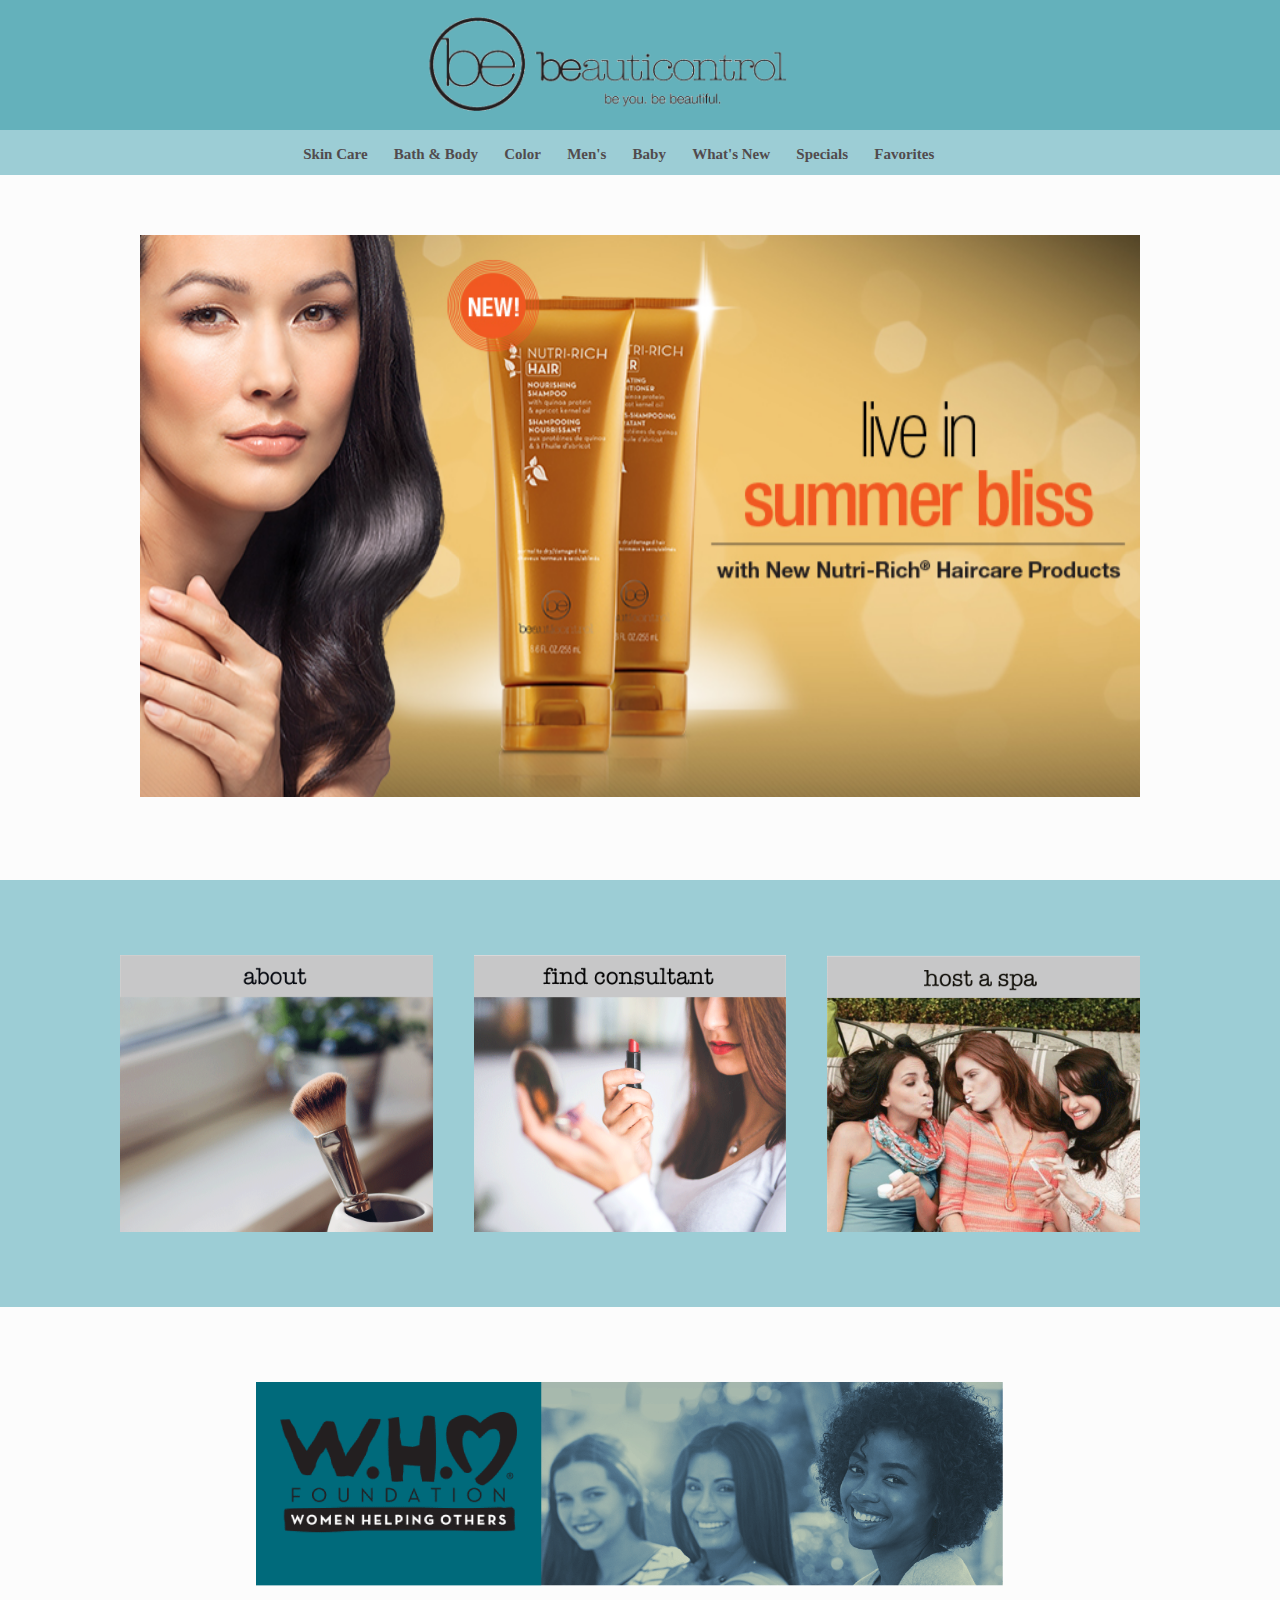
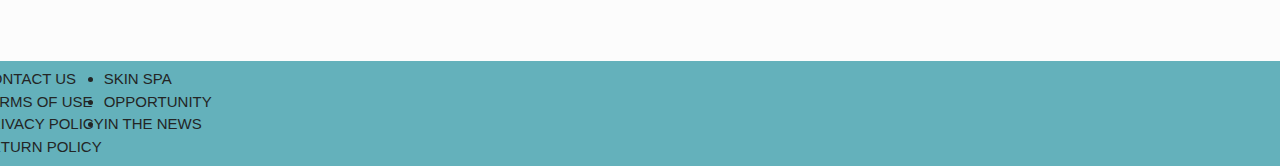
==== index.html @ 12572f30 "WHO banner added" ====
<!DOCTYPE html>
<html>
	<head>
	<meta charset="utf-8">
	<title>BeautiControl</title>
  	<link rel="stylesheet" type="text/css" href="normalize.css">
  	<link rel="stylesheet" type="text/css" href="maincss/styles/styles.css">
  	<link rel="stylesheet" href="https://maxcdn.bootstrapcdn.com/font-awesome/4.5.0/css/font-awesome.min.css">
  	<meta name="viewport" content="width=device-width">
    <link rel="stylesheet" href="css/example.css">
    <link rel="stylesheet" href="css/font-awesome.min.css">
	</head>

	<body>
		
		<header>
			<div class="row header-top">
				<div class="col col-4 header-image-wrap">
					<img src="Images/beauticontrol.gif" class="header-image">
				</div>
			</div>	
			<div class="row header-bottom">
				<ul class=" col col-7 subheader-links">
					<a href="#">Skin Care</a>
					<a href="#">Bath & Body</a>
					<a href="#">Color</a>
					<a href="#">Men's</a>
					<a href="#">Baby</a>
					<a href="#">What's New</a>
					<a href="#">Specials</a>
					<a href="#">Favorites</a>
				</ul>
			</div>
		</header>

		<div class="slideshow">
			<div class="container">
    			<div id="slides">
    				
      					<img src="Images/201607-banner-nutri-rich-hair-care.jpg">
      					
      					<img src="Images/201607-banner-get-the-look.jpg">
      			
      					<img src="Images/201607-banner-35-years.jpg">
      				
      					<img src="Images/201607-banner-social.jpg">
      					
      					<img src="Images/201607-banner-beautitv.jpg">
      			
    			</div>
  			</div>
  		</div>	

  		<div class="row picture-links">
			<div class="col col-10 links-wrap">
				<a href="#">
					<img src="Images/cup-brush.gif" class="pic-link-size">
				</a>
				<a href="#">	
					<img src="Images/red-lipstick.gif" class="pic-link-size">
				</a>
				<a href="#">	
					<img src="Images/makeup.gif" class="pic-link-size">
				</a>	
			</div>
  		</div>

  		<div class="row">
			<div class="col col-7 who-wrap">
				<a href="http://www.whofoundation.org" target="blank">
					<img src="Images/WHO.gif" class="who-pic">
				</a>	
			</div>
  		</div>

  		<footer>
			<div class="row footer">
				<div class="col col-4 footer-links-wrap">
					<div class="left-footer-links">
						<li>CONTACT US</li>
						<li>TERMS OF USE</li>
						<li>PRIVACY POLICY</li>
						<li>RETURN POLICY</li>
					</div>
					<div class="right-footer-links">
						<li>SKIN SPA</li>
						<li>OPPORTUNITY</li>
						<li>IN THE NEWS</li>
					</div>	
				</div>
			</div>	
  		</footer>

  		
		

	<script src="https://code.jquery.com/jquery-2.2.2.min.js"></script>
    <script src="JQuery/main.js" type="text/javascript"></script>
    <script src="js/jquery.slides.min.js"></script>
		

	</body>

	


</html>
---- maincss/styles/styles.css ----
.row {
  overflow: hidden; }

.col {
  margin-bottom: 1em; }

@media (min-width: 600px) {
  .col {
    margin-bottom: 0; }

  .col-1 {
    width: 6.5%;
    margin-right: 2%; }
    .col-1:last-child {
      margin-right: auto; }

  .col-2 {
    width: 15%;
    margin-right: 2%; }
    .col-2:last-child {
      margin-right: auto; }

  .col-3 {
    width: 23.5%;
    margin-right: 2%; }
    .col-3:last-child {
      margin-right: auto; }

  .col-4 {
    width: 32%;
    margin-right: 2%; }
    .col-4:last-child {
      margin-right: auto; }

  .col-5 {
    width: 40.5%;
    margin-right: 2%; }
    .col-5:last-child {
      margin-right: auto; }

  .col-6 {
    width: 49%;
    margin-right: 2%; }
    .col-6:last-child {
      margin-right: auto; }

  .col-7 {
    width: 57.5%;
    margin-right: 2%; }
    .col-7:last-child {
      margin-right: auto; }

  .col-8 {
    width: 66%;
    margin-right: 2%; }
    .col-8:last-child {
      margin-right: auto; }

  .col-9 {
    width: 74.5%;
    margin-right: 2%; }
    .col-9:last-child {
      margin-right: auto; }

  .col-10 {
    width: 83%;
    margin-right: 2%; }
    .col-10:last-child {
      margin-right: auto; }

  .col-11 {
    width: 91.5%;
    margin-right: 2%; }
    .col-11:last-child {
      margin-right: auto; }

  .col-12 {
    width: 100%;
    margin-right: 2%; }
    .col-12:last-child {
      margin-right: auto; } }
.header-top {
  background-color: #64B1BB;
  padding: 0.5em 0em 0.5em 0em; }

.header-image-wrap {
  margin: 0 auto; }

.header-image {
  width: 25em; }

.header-bottom {
  background-color: #9CCDD5;
  height: 3em;
  font-family: "Helvetica Neue";
  text-align: center; }
  .header-bottom a {
    color: #514B4D;
    display: inline-block;
    list-style-type: none;
    padding: 0em 1.5em 0em 0em;
    text-decoration: none; }
  .header-bottom a:hover {
    color: white; }

.subheader-links {
  margin: 0 auto;
  padding: 0.85em 0em 0em 0em; }

.slideshow {
  margin: 4em 0em 4em 0em; }

.picture-links {
  background-color: #9CCDD5;
  text-align: center; }

.links-wrap {
  margin: 5em auto;
  text-align: center; }
  .links-wrap img {
    margin: 0em 1.2em 0em 1.2em; }

.pic-link-size {
  width: 29%; }

.who-wrap {
  margin: 5em auto;
  overflow: hidden; }

.who-pic {
  width: 100%; }

.footer {
  background-color: #64B1BB;
  padding: 0.5em 0em 0.5em 0em;
  height: 6em;
  overflow: hidden; }

.left-footer-links {
  float: left; }
  .left-footer-links li {
    list-style-type: none; }

.right-foooter-links {
  float: right; }
  .right-foooter-links li {
    list-style-type: none; }

/*# sourceMappingURL=styles.css.map */
---- css/example.css ----
/*!
 * Bootstrap v2.2.2
 *
 * Copyright 2012 Twitter, Inc
 * Licensed under the Apache License v2.0
 * http://www.apache.org/licenses/LICENSE-2.0
 *
 * Designed and built with all the love in the world @twitter by @mdo and @fat.
 */
.clearfix {
  *zoom: 1;
}
.clearfix:before,
.clearfix:after {
  display: table;
  content: "";
  line-height: 0;
}
.clearfix:after {
  clear: both;
}
.hide-text {
  font: 0/0 a;
  color: transparent;
  text-shadow: none;
  background-color: transparent;
  border: 0;
}
.input-block-level {
  display: block;
  width: 100%;
  min-height: 30px;
  -webkit-box-sizing: border-box;
  -moz-box-sizing: border-box;
  box-sizing: border-box;
}
article,
aside,
details,
figcaption,
figure,
footer,
header,
hgroup,
nav,
section {
  display: block;
}
audio,
canvas,
video {
  display: inline-block;
  *display: inline;
  *zoom: 1;
}
audio:not([controls]) {
  display: none;
}
html {
  font-size: 100%;
  -webkit-text-size-adjust: 100%;
  -ms-text-size-adjust: 100%;
}
a:focus {
  outline: thin dotted #333;
  outline: 5px auto -webkit-focus-ring-color;
  outline-offset: -2px;
}
a:hover,
a:active {
  outline: 0;
}
sub,
sup {
  position: relative;
  font-size: 75%;
  line-height: 0;
  vertical-align: baseline;
}
sup {
  top: -0.5em;
}
sub {
  bottom: -0.25em;
}
img {
  /* Responsive images (ensure images don't scale beyond their parents) */

  max-width: 100%;
  /* Part 1: Set a maxium relative to the parent */

  width: auto\9;
  /* IE7-8 need help adjusting responsive images */

  height: auto;
  /* Part 2: Scale the height according to the width, otherwise you get stretching */

  vertical-align: middle;
  border: 0;
  -ms-interpolation-mode: bicubic;
}
#map_canvas img,
.google-maps img {
  max-width: none;
}
button,
input,
select,
textarea {
  margin: 0;
  font-size: 100%;
  vertical-align: middle;
}
button,
input {
  *overflow: visible;
  line-height: normal;
}
button::-moz-focus-inner,
input::-moz-focus-inner {
  padding: 0;
  border: 0;
}
button,
html input[type="button"],
input[type="reset"],
input[type="submit"] {
  -webkit-appearance: button;
  cursor: pointer;
}
label,
select,
button,
input[type="button"],
input[type="reset"],
input[type="submit"],
input[type="radio"],
input[type="checkbox"] {
  cursor: pointer;
}
input[type="search"] {
  -webkit-box-sizing: content-box;
  -moz-box-sizing: content-box;
  box-sizing: content-box;
  -webkit-appearance: textfield;
}
input[type="search"]::-webkit-search-decoration,
input[type="search"]::-webkit-search-cancel-button {
  -webkit-appearance: none;
}
textarea {
  overflow: auto;
  vertical-align: top;
}
@media print {
  * {
    text-shadow: none !important;
    color: #000 !important;
    background: transparent !important;
    box-shadow: none !important;
  }
  a,
  a:visited {
    text-decoration: underline;
  }
  a[href]:after {
    content: " (" attr(href) ")";
  }
  abbr[title]:after {
    content: " (" attr(title) ")";
  }
  .ir a:after,
  a[href^="javascript:"]:after,
  a[href^="#"]:after {
    content: "";
  }
  pre,
  blockquote {
    border: 1px solid #999;
    page-break-inside: avoid;
  }
  thead {
    display: table-header-group;
  }
  tr,
  img {
    page-break-inside: avoid;
  }
  img {
    max-width: 100% !important;
  }
  @page  {
    margin: 0.5cm;
  }
  p,
  h2,
  h3 {
    orphans: 3;
    widows: 3;
  }
  h2,
  h3 {
    page-break-after: avoid;
  }
}
body {
  margin: 0;
  font-family: "Helvetica Neue", Helvetica, Arial, sans-serif;
  font-size: 14px;
  line-height: 20px;
  color: #333333;
  background-color: #ffffff;
}
/*a {
  color: #0088cc;
  text-decoration: none;
}
a:hover {
  color: #005580;
  text-decoration: underline;
}*/
.img-rounded {
  -webkit-border-radius: 6px;
  -moz-border-radius: 6px;
  border-radius: 6px;
}
.img-polaroid {
  padding: 4px;
  background-color: #fff;
  border: 1px solid #ccc;
  border: 1px solid rgba(0, 0, 0, 0.2);
  -webkit-box-shadow: 0 1px 3px rgba(0, 0, 0, 0.1);
  -moz-box-shadow: 0 1px 3px rgba(0, 0, 0, 0.1);
  box-shadow: 0 1px 3px rgba(0, 0, 0, 0.1);
}
.img-circle {
  -webkit-border-radius: 500px;
  -moz-border-radius: 500px;
  border-radius: 500px;
}
.row {
  margin-left: -20px;
  *zoom: 1;
}
.row:before,
.row:after {
  display: table;
  content: "";
  line-height: 0;
}
.row:after {
  clear: both;
}
[class*="span"] {
  float: left;
  min-height: 1px;
  margin-left: 20px;
}
.container,
.navbar-static-top .container,
.navbar-fixed-top .container,
.navbar-fixed-bottom .container {
  width: 940px;
}
.span12 {
  width: 940px;
}
.span11 {
  width: 860px;
}
.span10 {
  width: 780px;
}
.span9 {
  width: 700px;
}
.span8 {
  width: 620px;
}
.span7 {
  width: 540px;
}
.span6 {
  width: 460px;
}
.span5 {
  width: 380px;
}
.span4 {
  width: 300px;
}
.span3 {
  width: 220px;
}
.span2 {
  width: 140px;
}
.span1 {
  width: 60px;
}
.offset12 {
  margin-left: 980px;
}
.offset11 {
  margin-left: 900px;
}
.offset10 {
  margin-left: 820px;
}
.offset9 {
  margin-left: 740px;
}
.offset8 {
  margin-left: 660px;
}
.offset7 {
  margin-left: 580px;
}
.offset6 {
  margin-left: 500px;
}
.offset5 {
  margin-left: 420px;
}
.offset4 {
  margin-left: 340px;
}
.offset3 {
  margin-left: 260px;
}
.offset2 {
  margin-left: 180px;
}
.offset1 {
  margin-left: 100px;
}
.row-fluid {
  width: 100%;
  *zoom: 1;
}
.row-fluid:before,
.row-fluid:after {
  display: table;
  content: "";
  line-height: 0;
}
.row-fluid:after {
  clear: both;
}
.row-fluid [class*="span"] {
  display: block;
  width: 100%;
  min-height: 30px;
  -webkit-box-sizing: border-box;
  -moz-box-sizing: border-box;
  box-sizing: border-box;
  float: left;
  margin-left: 2.127659574468085%;
  *margin-left: 2.074468085106383%;
}
.row-fluid [class*="span"]:first-child {
  margin-left: 0;
}
.row-fluid .controls-row [class*="span"] + [class*="span"] {
  margin-left: 2.127659574468085%;
}
.row-fluid .span12 {
  width: 100%;
  *width: 99.94680851063829%;
}
.row-fluid .span11 {
  width: 91.48936170212765%;
  *width: 91.43617021276594%;
}
.row-fluid .span10 {
  width: 82.97872340425532%;
  *width: 82.92553191489361%;
}
.row-fluid .span9 {
  width: 74.46808510638297%;
  *width: 74.41489361702126%;
}
.row-fluid .span8 {
  width: 65.95744680851064%;
  *width: 65.90425531914893%;
}
.row-fluid .span7 {
  width: 57.44680851063829%;
  *width: 57.39361702127659%;
}
.row-fluid .span6 {
  width: 48.93617021276595%;
  *width: 48.88297872340425%;
}
.row-fluid .span5 {
  width: 40.42553191489362%;
  *width: 40.37234042553192%;
}
.row-fluid .span4 {
  width: 31.914893617021278%;
  *width: 31.861702127659576%;
}
.row-fluid .span3 {
  width: 23.404255319148934%;
  *width: 23.351063829787233%;
}
.row-fluid .span2 {
  width: 14.893617021276595%;
  *width: 14.840425531914894%;
}
.row-fluid .span1 {
  width: 6.382978723404255%;
  *width: 6.329787234042553%;
}
.row-fluid .offset12 {
  margin-left: 104.25531914893617%;
  *margin-left: 104.14893617021275%;
}
.row-fluid .offset12:first-child {
  margin-left: 102.12765957446808%;
  *margin-left: 102.02127659574467%;
}
.row-fluid .offset11 {
  margin-left: 95.74468085106382%;
  *margin-left: 95.6382978723404%;
}
.row-fluid .offset11:first-child {
  margin-left: 93.61702127659574%;
  *margin-left: 93.51063829787232%;
}
.row-fluid .offset10 {
  margin-left: 87.23404255319149%;
  *margin-left: 87.12765957446807%;
}
.row-fluid .offset10:first-child {
  margin-left: 85.1063829787234%;
  *margin-left: 84.99999999999999%;
}
.row-fluid .offset9 {
  margin-left: 78.72340425531914%;
  *margin-left: 78.61702127659572%;
}
.row-fluid .offset9:first-child {
  margin-left: 76.59574468085106%;
  *margin-left: 76.48936170212764%;
}
.row-fluid .offset8 {
  margin-left: 70.2127659574468%;
  *margin-left: 70.10638297872339%;
}
.row-fluid .offset8:first-child {
  margin-left: 68.08510638297872%;
  *margin-left: 67.9787234042553%;
}
.row-fluid .offset7 {
  margin-left: 61.70212765957446%;
  *margin-left: 61.59574468085106%;
}
.row-fluid .offset7:first-child {
  margin-left: 59.574468085106375%;
  *margin-left: 59.46808510638297%;
}
.row-fluid .offset6 {
  margin-left: 53.191489361702125%;
  *margin-left: 53.085106382978715%;
}
.row-fluid .offset6:first-child {
  margin-left: 51.063829787234035%;
  *margin-left: 50.95744680851063%;
}
.row-fluid .offset5 {
  margin-left: 44.68085106382979%;
  *margin-left: 44.57446808510638%;
}
.row-fluid .offset5:first-child {
  margin-left: 42.5531914893617%;
  *margin-left: 42.4468085106383%;
}
.row-fluid .offset4 {
  margin-left: 36.170212765957444%;
  *margin-left: 36.06382978723405%;
}
.row-fluid .offset4:first-child {
  margin-left: 34.04255319148936%;
  *margin-left: 33.93617021276596%;
}
.row-fluid .offset3 {
  margin-left: 27.659574468085104%;
  *margin-left: 27.5531914893617%;
}
.row-fluid .offset3:first-child {
  margin-left: 25.53191489361702%;
  *margin-left: 25.425531914893618%;
}
.row-fluid .offset2 {
  margin-left: 19.148936170212764%;
  *margin-left: 19.04255319148936%;
}
.row-fluid .offset2:first-child {
  margin-left: 17.02127659574468%;
  *margin-left: 16.914893617021278%;
}
.row-fluid .offset1 {
  margin-left: 10.638297872340425%;
  *margin-left: 10.53191489361702%;
}
.row-fluid .offset1:first-child {
  margin-left: 8.51063829787234%;
  *margin-left: 8.404255319148938%;
}
[class*="span"].hide,
.row-fluid [class*="span"].hide {
  display: none;
}
[class*="span"].pull-right,
.row-fluid [class*="span"].pull-right {
  float: right;
}
.container {
  margin-right: auto;
  margin-left: auto;
  *zoom: 1;
}
.container:before,
.container:after {
  display: table;
  content: "";
  line-height: 0;
}
.container:after {
  clear: both;
}
.container-fluid {
  padding-right: 20px;
  padding-left: 20px;
  *zoom: 1;
}
.container-fluid:before,
.container-fluid:after {
  display: table;
  content: "";
  line-height: 0;
}
.container-fluid:after {
  clear: both;
}
.btn {
  display: inline-block;
  *display: inline;
  /* IE7 inline-block hack */

  *zoom: 1;
  padding: 4px 12px;
  margin-bottom: 0;
  font-size: 14px;
  line-height: 20px;
  text-align: center;
  vertical-align: middle;
  cursor: pointer;
  color: #333333;
  text-shadow: 0 1px 1px rgba(255, 255, 255, 0.75);
  background-color: #f5f5f5;
  background-image: -moz-linear-gradient(top, #ffffff, #e6e6e6);
  background-image: -webkit-gradient(linear, 0 0, 0 100%, from(#ffffff), to(#e6e6e6));
  background-image: -webkit-linear-gradient(top, #ffffff, #e6e6e6);
  background-image: -o-linear-gradient(top, #ffffff, #e6e6e6);
  background-image: linear-gradient(to bottom, #ffffff, #e6e6e6);
  background-repeat: repeat-x;
  filter: progid:DXImageTransform.Microsoft.gradient(startColorstr='#ffffffff', endColorstr='#ffe6e6e6', GradientType=0);
  border-color: #e6e6e6 #e6e6e6 #bfbfbf;
  border-color: rgba(0, 0, 0, 0.1) rgba(0, 0, 0, 0.1) rgba(0, 0, 0, 0.25);
  *background-color: #e6e6e6;
  /* Darken IE7 buttons by default so they stand out more given they won't have borders */

  filter: progid:DXImageTransform.Microsoft.gradient(enabled = false);
  border: 1px solid #bbbbbb;
  *border: 0;
  border-bottom-color: #a2a2a2;
  -webkit-border-radius: 4px;
  -moz-border-radius: 4px;
  border-radius: 4px;
  *margin-left: .3em;
  -webkit-box-shadow: inset 0 1px 0 rgba(255,255,255,.2), 0 1px 2px rgba(0,0,0,.05);
  -moz-box-shadow: inset 0 1px 0 rgba(255,255,255,.2), 0 1px 2px rgba(0,0,0,.05);
  box-shadow: inset 0 1px 0 rgba(255,255,255,.2), 0 1px 2px rgba(0,0,0,.05);
}
.btn:hover,
.btn:active,
.btn.active,
.btn.disabled,
.btn[disabled] {
  color: #333333;
  background-color: #e6e6e6;
  *background-color: #d9d9d9;
}
.btn:active,
.btn.active {
  background-color: #cccccc \9;
}
.btn:first-child {
  *margin-left: 0;
}
.btn:hover {
  color: #333333;
  text-decoration: none;
  background-position: 0 -15px;
  -webkit-transition: background-position 0.1s linear;
  -moz-transition: background-position 0.1s linear;
  -o-transition: background-position 0.1s linear;
  transition: background-position 0.1s linear;
}
.btn:focus {
  outline: thin dotted #333;
  outline: 5px auto -webkit-focus-ring-color;
  outline-offset: -2px;
}
.btn.active,
.btn:active {
  background-image: none;
  outline: 0;
  -webkit-box-shadow: inset 0 2px 4px rgba(0,0,0,.15), 0 1px 2px rgba(0,0,0,.05);
  -moz-box-shadow: inset 0 2px 4px rgba(0,0,0,.15), 0 1px 2px rgba(0,0,0,.05);
  box-shadow: inset 0 2px 4px rgba(0,0,0,.15), 0 1px 2px rgba(0,0,0,.05);
}
.btn.disabled,
.btn[disabled] {
  cursor: default;
  background-image: none;
  opacity: 0.65;
  filter: alpha(opacity=65);
  -webkit-box-shadow: none;
  -moz-box-shadow: none;
  box-shadow: none;
}
.btn-large {
  padding: 11px 19px;
  font-size: 17.5px;
  -webkit-border-radius: 6px;
  -moz-border-radius: 6px;
  border-radius: 6px;
}
.btn-large [class^="icon-"],
.btn-large [class*=" icon-"] {
  margin-top: 4px;
}
.btn-small {
  padding: 2px 10px;
  font-size: 11.9px;
  -webkit-border-radius: 3px;
  -moz-border-radius: 3px;
  border-radius: 3px;
}
.btn-small [class^="icon-"],
.btn-small [class*=" icon-"] {
  margin-top: 0;
}
.btn-mini [class^="icon-"],
.btn-mini [class*=" icon-"] {
  margin-top: -1px;
}
.btn-mini {
  padding: 0 6px;
  font-size: 10.5px;
  -webkit-border-radius: 3px;
  -moz-border-radius: 3px;
  border-radius: 3px;
}
.btn-block {
  display: block;
  width: 100%;
  padding-left: 0;
  padding-right: 0;
  -webkit-box-sizing: border-box;
  -moz-box-sizing: border-box;
  box-sizing: border-box;
}
.btn-block + .btn-block {
  margin-top: 5px;
}
input[type="submit"].btn-block,
input[type="reset"].btn-block,
input[type="button"].btn-block {
  width: 100%;
}
.btn-primary.active,
.btn-warning.active,
.btn-danger.active,
.btn-success.active,
.btn-info.active,
.btn-inverse.active {
  color: rgba(255, 255, 255, 0.75);
}
.btn {
  border-color: #c5c5c5;
  border-color: rgba(0, 0, 0, 0.15) rgba(0, 0, 0, 0.15) rgba(0, 0, 0, 0.25);
}
.btn-primary {
  color: #ffffff;
  text-shadow: 0 -1px 0 rgba(0, 0, 0, 0.25);
  background-color: #006dcc;
  background-image: -moz-linear-gradient(top, #0088cc, #0044cc);
  background-image: -webkit-gradient(linear, 0 0, 0 100%, from(#0088cc), to(#0044cc));
  background-image: -webkit-linear-gradient(top, #0088cc, #0044cc);
  background-image: -o-linear-gradient(top, #0088cc, #0044cc);
  background-image: linear-gradient(to bottom, #0088cc, #0044cc);
  background-repeat: repeat-x;
  filter: progid:DXImageTransform.Microsoft.gradient(startColorstr='#ff0088cc', endColorstr='#ff0044cc', GradientType=0);
  border-color: #0044cc #0044cc #002a80;
  border-color: rgba(0, 0, 0, 0.1) rgba(0, 0, 0, 0.1) rgba(0, 0, 0, 0.25);
  *background-color: #0044cc;
  /* Darken IE7 buttons by default so they stand out more given they won't have borders */

  filter: progid:DXImageTransform.Microsoft.gradient(enabled = false);
}
.btn-primary:hover,
.btn-primary:active,
.btn-primary.active,
.btn-primary.disabled,
.btn-primary[disabled] {
  color: #ffffff;
  background-color: #0044cc;
  *background-color: #003bb3;
}
.btn-primary:active,
.btn-primary.active {
  background-color: #003399 \9;
}
.btn-warning {
  color: #ffffff;
  text-shadow: 0 -1px 0 rgba(0, 0, 0, 0.25);
  background-color: #faa732;
  background-image: -moz-linear-gradient(top, #fbb450, #f89406);
  background-image: -webkit-gradient(linear, 0 0, 0 100%, from(#fbb450), to(#f89406));
  background-image: -webkit-linear-gradient(top, #fbb450, #f89406);
  background-image: -o-linear-gradient(top, #fbb450, #f89406);
  background-image: linear-gradient(to bottom, #fbb450, #f89406);
  background-repeat: repeat-x;
  filter: progid:DXImageTransform.Microsoft.gradient(startColorstr='#fffbb450', endColorstr='#fff89406', GradientType=0);
  border-color: #f89406 #f89406 #ad6704;
  border-color: rgba(0, 0, 0, 0.1) rgba(0, 0, 0, 0.1) rgba(0, 0, 0, 0.25);
  *background-color: #f89406;
  /* Darken IE7 buttons by default so they stand out more given they won't have borders */

  filter: progid:DXImageTransform.Microsoft.gradient(enabled = false);
}
.btn-warning:hover,
.btn-warning:active,
.btn-warning.active,
.btn-warning.disabled,
.btn-warning[disabled] {
  color: #ffffff;
  background-color: #f89406;
  *background-color: #df8505;
}
.btn-warning:active,
.btn-warning.active {
  background-color: #c67605 \9;
}
.btn-danger {
  color: #ffffff;
  text-shadow: 0 -1px 0 rgba(0, 0, 0, 0.25);
  background-color: #da4f49;
  background-image: -moz-linear-gradient(top, #ee5f5b, #bd362f);
  background-image: -webkit-gradient(linear, 0 0, 0 100%, from(#ee5f5b), to(#bd362f));
  background-image: -webkit-linear-gradient(top, #ee5f5b, #bd362f);
  background-image: -o-linear-gradient(top, #ee5f5b, #bd362f);
  background-image: linear-gradient(to bottom, #ee5f5b, #bd362f);
  background-repeat: repeat-x;
  filter: progid:DXImageTransform.Microsoft.gradient(startColorstr='#ffee5f5b', endColorstr='#ffbd362f', GradientType=0);
  border-color: #bd362f #bd362f #802420;
  border-color: rgba(0, 0, 0, 0.1) rgba(0, 0, 0, 0.1) rgba(0, 0, 0, 0.25);
  *background-color: #bd362f;
  /* Darken IE7 buttons by default so they stand out more given they won't have borders */

  filter: progid:DXImageTransform.Microsoft.gradient(enabled = false);
}
.btn-danger:hover,
.btn-danger:active,
.btn-danger.active,
.btn-danger.disabled,
.btn-danger[disabled] {
  color: #ffffff;
  background-color: #bd362f;
  *background-color: #a9302a;
}
.btn-danger:active,
.btn-danger.active {
  background-color: #942a25 \9;
}
.btn-success {
  color: #ffffff;
  text-shadow: 0 -1px 0 rgba(0, 0, 0, 0.25);
  background-color: #5bb75b;
  background-image: -moz-linear-gradient(top, #62c462, #51a351);
  background-image: -webkit-gradient(linear, 0 0, 0 100%, from(#62c462), to(#51a351));
  background-image: -webkit-linear-gradient(top, #62c462, #51a351);
  background-image: -o-linear-gradient(top, #62c462, #51a351);
  background-image: linear-gradient(to bottom, #62c462, #51a351);
  background-repeat: repeat-x;
  filter: progid:DXImageTransform.Microsoft.gradient(startColorstr='#ff62c462', endColorstr='#ff51a351', GradientType=0);
  border-color: #51a351 #51a351 #387038;
  border-color: rgba(0, 0, 0, 0.1) rgba(0, 0, 0, 0.1) rgba(0, 0, 0, 0.25);
  *background-color: #51a351;
  /* Darken IE7 buttons by default so they stand out more given they won't have borders */

  filter: progid:DXImageTransform.Microsoft.gradient(enabled = false);
}
.btn-success:hover,
.btn-success:active,
.btn-success.active,
.btn-success.disabled,
.btn-success[disabled] {
  color: #ffffff;
  background-color: #51a351;
  *background-color: #499249;
}
.btn-success:active,
.btn-success.active {
  background-color: #408140 \9;
}
.btn-info {
  color: #ffffff;
  text-shadow: 0 -1px 0 rgba(0, 0, 0, 0.25);
  background-color: #49afcd;
  background-image: -moz-linear-gradient(top, #5bc0de, #2f96b4);
  background-image: -webkit-gradient(linear, 0 0, 0 100%, from(#5bc0de), to(#2f96b4));
  background-image: -webkit-linear-gradient(top, #5bc0de, #2f96b4);
  background-image: -o-linear-gradient(top, #5bc0de, #2f96b4);
  background-image: linear-gradient(to bottom, #5bc0de, #2f96b4);
  background-repeat: repeat-x;
  filter: progid:DXImageTransform.Microsoft.gradient(startColorstr='#ff5bc0de', endColorstr='#ff2f96b4', GradientType=0);
  border-color: #2f96b4 #2f96b4 #1f6377;
  border-color: rgba(0, 0, 0, 0.1) rgba(0, 0, 0, 0.1) rgba(0, 0, 0, 0.25);
  *background-color: #2f96b4;
  /* Darken IE7 buttons by default so they stand out more given they won't have borders */

  filter: progid:DXImageTransform.Microsoft.gradient(enabled = false);
}
.btn-info:hover,
.btn-info:active,
.btn-info.active,
.btn-info.disabled,
.btn-info[disabled] {
  color: #ffffff;
  background-color: #2f96b4;
  *background-color: #2a85a0;
}
.btn-info:active,
.btn-info.active {
  background-color: #24748c \9;
}
.btn-inverse {
  color: #ffffff;
  text-shadow: 0 -1px 0 rgba(0, 0, 0, 0.25);
  background-color: #363636;
  background-image: -moz-linear-gradient(top, #444444, #222222);
  background-image: -webkit-gradient(linear, 0 0, 0 100%, from(#444444), to(#222222));
  background-image: -webkit-linear-gradient(top, #444444, #222222);
  background-image: -o-linear-gradient(top, #444444, #222222);
  background-image: linear-gradient(to bottom, #444444, #222222);
  background-repeat: repeat-x;
  filter: progid:DXImageTransform.Microsoft.gradient(startColorstr='#ff444444', endColorstr='#ff222222', GradientType=0);
  border-color: #222222 #222222 #000000;
  border-color: rgba(0, 0, 0, 0.1) rgba(0, 0, 0, 0.1) rgba(0, 0, 0, 0.25);
  *background-color: #222222;
  /* Darken IE7 buttons by default so they stand out more given they won't have borders */

  filter: progid:DXImageTransform.Microsoft.gradient(enabled = false);
}
.btn-inverse:hover,
.btn-inverse:active,
.btn-inverse.active,
.btn-inverse.disabled,
.btn-inverse[disabled] {
  color: #ffffff;
  background-color: #222222;
  *background-color: #151515;
}
.btn-inverse:active,
.btn-inverse.active {
  background-color: #080808 \9;
}
button.btn,
input[type="submit"].btn {
  *padding-top: 3px;
  *padding-bottom: 3px;
}
button.btn::-moz-focus-inner,
input[type="submit"].btn::-moz-focus-inner {
  padding: 0;
  border: 0;
}
button.btn.btn-large,
input[type="submit"].btn.btn-large {
  *padding-top: 7px;
  *padding-bottom: 7px;
}
button.btn.btn-small,
input[type="submit"].btn.btn-small {
  *padding-top: 3px;
  *padding-bottom: 3px;
}
button.btn.btn-mini,
input[type="submit"].btn.btn-mini {
  *padding-top: 1px;
  *padding-bottom: 1px;
}
.btn-link,
.btn-link:active,
.btn-link[disabled] {
  background-color: transparent;
  background-image: none;
  -webkit-box-shadow: none;
  -moz-box-shadow: none;
  box-shadow: none;
}
.btn-link {
  border-color: transparent;
  cursor: pointer;
  color: #0088cc;
  -webkit-border-radius: 0;
  -moz-border-radius: 0;
  border-radius: 0;
}
.btn-link:hover {
  color: #005580;
  text-decoration: underline;
  background-color: transparent;
}
.btn-link[disabled]:hover {
  color: #333333;
  text-decoration: none;
}
.btn-group {
  position: relative;
  display: inline-block;
  *display: inline;
  /* IE7 inline-block hack */

  *zoom: 1;
  font-size: 0;
  vertical-align: middle;
  white-space: nowrap;
  *margin-left: .3em;
}
.btn-group:first-child {
  *margin-left: 0;
}
.btn-group + .btn-group {
  margin-left: 5px;
}
.btn-toolbar {
  font-size: 0;
  margin-top: 10px;
  margin-bottom: 10px;
}
.btn-toolbar > .btn + .btn,
.btn-toolbar > .btn-group + .btn,
.btn-toolbar > .btn + .btn-group {
  margin-left: 5px;
}
.btn-group > .btn {
  position: relative;
  -webkit-border-radius: 0;
  -moz-border-radius: 0;
  border-radius: 0;
}
.btn-group > .btn + .btn {
  margin-left: -1px;
}
.btn-group > .btn,
.btn-group > .dropdown-menu,
.btn-group > .popover {
  font-size: 14px;
}
.btn-group > .btn-mini {
  font-size: 10.5px;
}
.btn-group > .btn-small {
  font-size: 11.9px;
}
.btn-group > .btn-large {
  font-size: 17.5px;
}
.btn-group > .btn:first-child {
  margin-left: 0;
  -webkit-border-top-left-radius: 4px;
  -moz-border-radius-topleft: 4px;
  border-top-left-radius: 4px;
  -webkit-border-bottom-left-radius: 4px;
  -moz-border-radius-bottomleft: 4px;
  border-bottom-left-radius: 4px;
}
.btn-group > .btn:last-child,
.btn-group > .dropdown-toggle {
  -webkit-border-top-right-radius: 4px;
  -moz-border-radius-topright: 4px;
  border-top-right-radius: 4px;
  -webkit-border-bottom-right-radius: 4px;
  -moz-border-radius-bottomright: 4px;
  border-bottom-right-radius: 4px;
}
.btn-group > .btn.large:first-child {
  margin-left: 0;
  -webkit-border-top-left-radius: 6px;
  -moz-border-radius-topleft: 6px;
  border-top-left-radius: 6px;
  -webkit-border-bottom-left-radius: 6px;
  -moz-border-radius-bottomleft: 6px;
  border-bottom-left-radius: 6px;
}
.btn-group > .btn.large:last-child,
.btn-group > .large.dropdown-toggle {
  -webkit-border-top-right-radius: 6px;
  -moz-border-radius-topright: 6px;
  border-top-right-radius: 6px;
  -webkit-border-bottom-right-radius: 6px;
  -moz-border-radius-bottomright: 6px;
  border-bottom-right-radius: 6px;
}
.btn-group > .btn:hover,
.btn-group > .btn:focus,
.btn-group > .btn:active,
.btn-group > .btn.active {
  z-index: 2;
}
.btn-group .dropdown-toggle:active,
.btn-group.open .dropdown-toggle {
  outline: 0;
}
.btn-group > .btn + .dropdown-toggle {
  padding-left: 8px;
  padding-right: 8px;
  -webkit-box-shadow: inset 1px 0 0 rgba(255,255,255,.125), inset 0 1px 0 rgba(255,255,255,.2), 0 1px 2px rgba(0,0,0,.05);
  -moz-box-shadow: inset 1px 0 0 rgba(255,255,255,.125), inset 0 1px 0 rgba(255,255,255,.2), 0 1px 2px rgba(0,0,0,.05);
  box-shadow: inset 1px 0 0 rgba(255,255,255,.125), inset 0 1px 0 rgba(255,255,255,.2), 0 1px 2px rgba(0,0,0,.05);
  *padding-top: 5px;
  *padding-bottom: 5px;
}
.btn-group > .btn-mini + .dropdown-toggle {
  padding-left: 5px;
  padding-right: 5px;
  *padding-top: 2px;
  *padding-bottom: 2px;
}
.btn-group > .btn-small + .dropdown-toggle {
  *padding-top: 5px;
  *padding-bottom: 4px;
}
.btn-group > .btn-large + .dropdown-toggle {
  padding-left: 12px;
  padding-right: 12px;
  *padding-top: 7px;
  *padding-bottom: 7px;
}
.btn-group.open .dropdown-toggle {
  background-image: none;
  -webkit-box-shadow: inset 0 2px 4px rgba(0,0,0,.15), 0 1px 2px rgba(0,0,0,.05);
  -moz-box-shadow: inset 0 2px 4px rgba(0,0,0,.15), 0 1px 2px rgba(0,0,0,.05);
  box-shadow: inset 0 2px 4px rgba(0,0,0,.15), 0 1px 2px rgba(0,0,0,.05);
}
.btn-group.open .btn.dropdown-toggle {
  background-color: #e6e6e6;
}
.btn-group.open .btn-primary.dropdown-toggle {
  background-color: #0044cc;
}
.btn-group.open .btn-warning.dropdown-toggle {
  background-color: #f89406;
}
.btn-group.open .btn-danger.dropdown-toggle {
  background-color: #bd362f;
}
.btn-group.open .btn-success.dropdown-toggle {
  background-color: #51a351;
}
.btn-group.open .btn-info.dropdown-toggle {
  background-color: #2f96b4;
}
.btn-group.open .btn-inverse.dropdown-toggle {
  background-color: #222222;
}
.btn .caret {
  margin-top: 8px;
  margin-left: 0;
}
.btn-mini .caret,
.btn-small .caret,
.btn-large .caret {
  margin-top: 6px;
}
.btn-large .caret {
  border-left-width: 5px;
  border-right-width: 5px;
  border-top-width: 5px;
}
.dropup .btn-large .caret {
  border-bottom-width: 5px;
}
.btn-primary .caret,
.btn-warning .caret,
.btn-danger .caret,
.btn-info .caret,
.btn-success .caret,
.btn-inverse .caret {
  border-top-color: #ffffff;
  border-bottom-color: #ffffff;
}
.btn-group-vertical {
  display: inline-block;
  *display: inline;
  /* IE7 inline-block hack */

  *zoom: 1;
}
.btn-group-vertical > .btn {
  display: block;
  float: none;
  max-width: 100%;
  -webkit-border-radius: 0;
  -moz-border-radius: 0;
  border-radius: 0;
}
.btn-group-vertical > .btn + .btn {
  margin-left: 0;
  margin-top: -1px;
}
.btn-group-vertical > .btn:first-child {
  -webkit-border-radius: 4px 4px 0 0;
  -moz-border-radius: 4px 4px 0 0;
  border-radius: 4px 4px 0 0;
}
.btn-group-vertical > .btn:last-child {
  -webkit-border-radius: 0 0 4px 4px;
  -moz-border-radius: 0 0 4px 4px;
  border-radius: 0 0 4px 4px;
}
.btn-group-vertical > .btn-large:first-child {
  -webkit-border-radius: 6px 6px 0 0;
  -moz-border-radius: 6px 6px 0 0;
  border-radius: 6px 6px 0 0;
}
.btn-group-vertical > .btn-large:last-child {
  -webkit-border-radius: 0 0 6px 6px;
  -moz-border-radius: 0 0 6px 6px;
  border-radius: 0 0 6px 6px;
}
.navbar {
  overflow: visible;
  margin-bottom: 20px;
  *position: relative;
  *z-index: 2;
}
.navbar-inner {
  min-height: 40px;
  padding-left: 20px;
  padding-right: 20px;
  background-color: #fafafa;
  background-image: -moz-linear-gradient(top, #ffffff, #f2f2f2);
  background-image: -webkit-gradient(linear, 0 0, 0 100%, from(#ffffff), to(#f2f2f2));
  background-image: -webkit-linear-gradient(top, #ffffff, #f2f2f2);
  background-image: -o-linear-gradient(top, #ffffff, #f2f2f2);
  background-image: linear-gradient(to bottom, #ffffff, #f2f2f2);
  background-repeat: repeat-x;
  filter: progid:DXImageTransform.Microsoft.gradient(startColorstr='#ffffffff', endColorstr='#fff2f2f2', GradientType=0);
  border: 1px solid #d4d4d4;
  -webkit-border-radius: 4px;
  -moz-border-radius: 4px;
  border-radius: 4px;
  -webkit-box-shadow: 0 1px 4px rgba(0, 0, 0, 0.065);
  -moz-box-shadow: 0 1px 4px rgba(0, 0, 0, 0.065);
  box-shadow: 0 1px 4px rgba(0, 0, 0, 0.065);
  *zoom: 1;
}
.navbar-inner:before,
.navbar-inner:after {
  display: table;
  content: "";
  line-height: 0;
}
.navbar-inner:after {
  clear: both;
}
.navbar .container {
  width: auto !important;
}
.nav-collapse.collapse {
  height: auto;
  overflow: visible;
}
.navbar .brand {
  float: left;
  display: block;
  padding: 10px 20px 10px;
  margin-left: -20px;
  font-size: 20px;
  font-weight: 200;
  color: #777777;
  text-shadow: 0 1px 0 #ffffff;
}
.navbar .brand.pull-right {
  float: right;
}
.navbar .brand:hover {
  text-decoration: none;
}
.navbar-text {
  margin-bottom: 0;
  line-height: 40px;
  color: #777777;
}
.navbar-link {
  color: #777777;
}
.navbar-link:hover {
  color: #333333;
}
.navbar .divider-vertical {
  height: 40px;
  margin: 0 9px;
  border-left: 1px solid #f2f2f2;
  border-right: 1px solid #ffffff;
}
.navbar .btn,
.navbar .btn-group {
  margin-top: 5px;
}
.navbar .btn-group .btn,
.navbar .input-prepend .btn,
.navbar .input-append .btn {
  margin-top: 0;
}

.navbar-static-top {
  position: static;
  margin-bottom: 0;
}
.navbar-static-top .navbar-inner {
  -webkit-border-radius: 0;
  -moz-border-radius: 0;
  border-radius: 0;
}
.navbar-fixed-top,
.navbar-fixed-bottom {
  position: fixed;
  right: 0;
  left: 0;
  z-index: 1030;
  margin-bottom: 0;
}
.navbar-fixed-top .navbar-inner,
.navbar-static-top .navbar-inner {
  border-width: 0 0 1px;
}
.navbar-fixed-bottom .navbar-inner {
  border-width: 1px 0 0;
}
.navbar-fixed-top .navbar-inner,
.navbar-fixed-bottom .navbar-inner {
  padding-left: 0;
  padding-right: 0;
  -webkit-border-radius: 0;
  -moz-border-radius: 0;
  border-radius: 0;
}
.navbar-static-top .container,
.navbar-fixed-top .container,
.navbar-fixed-bottom .container {
  width: 940px;
}
.navbar-fixed-top {
  top: 0;
}
.navbar-fixed-top .navbar-inner,
.navbar-static-top .navbar-inner {
  -webkit-box-shadow: 0 1px 10px rgba(0,0,0,.1);
  -moz-box-shadow: 0 1px 10px rgba(0,0,0,.1);
  box-shadow: 0 1px 10px rgba(0,0,0,.1);
}
.navbar-fixed-bottom {
  bottom: 0;
}
.navbar-fixed-bottom .navbar-inner {
  -webkit-box-shadow: 0 -1px 10px rgba(0,0,0,.1);
  -moz-box-shadow: 0 -1px 10px rgba(0,0,0,.1);
  box-shadow: 0 -1px 10px rgba(0,0,0,.1);
}
.navbar .nav {
  position: relative;
  left: 0;
  display: block;
  float: left;
  margin: 0 10px 0 0;
  padding: 0;
}
.navbar .nav.pull-right {
  float: right;
  margin-right: 0;
}
.navbar .nav > li {
  float: left;
}
.navbar .nav > li > a {
  float: none;
  padding: 10px 15px 10px;
  color: #777777;
  text-decoration: none;
  text-shadow: 0 1px 0 #ffffff;
}
.navbar .nav .dropdown-toggle .caret {
  margin-top: 8px;
}
.navbar .nav > li > a:focus,
.navbar .nav > li > a:hover {
  background-color: transparent;
  color: #333333;
  text-decoration: none;
}
.navbar .nav > .active > a,
.navbar .nav > .active > a:hover,
.navbar .nav > .active > a:focus {
  color: #555555;
  text-decoration: none;
  background-color: #e5e5e5;
  -webkit-box-shadow: inset 0 3px 8px rgba(0, 0, 0, 0.125);
  -moz-box-shadow: inset 0 3px 8px rgba(0, 0, 0, 0.125);
  box-shadow: inset 0 3px 8px rgba(0, 0, 0, 0.125);
}
.navbar .btn-navbar {
  display: none;
  float: right;
  padding: 7px 10px;
  margin-left: 5px;
  margin-right: 5px;
  color: #ffffff;
  text-shadow: 0 -1px 0 rgba(0, 0, 0, 0.25);
  background-color: #ededed;
  background-image: -moz-linear-gradient(top, #f2f2f2, #e5e5e5);
  background-image: -webkit-gradient(linear, 0 0, 0 100%, from(#f2f2f2), to(#e5e5e5));
  background-image: -webkit-linear-gradient(top, #f2f2f2, #e5e5e5);
  background-image: -o-linear-gradient(top, #f2f2f2, #e5e5e5);
  background-image: linear-gradient(to bottom, #f2f2f2, #e5e5e5);
  background-repeat: repeat-x;
  filter: progid:DXImageTransform.Microsoft.gradient(startColorstr='#fff2f2f2', endColorstr='#ffe5e5e5', GradientType=0);
  border-color: #e5e5e5 #e5e5e5 #bfbfbf;
  border-color: rgba(0, 0, 0, 0.1) rgba(0, 0, 0, 0.1) rgba(0, 0, 0, 0.25);
  *background-color: #e5e5e5;
  /* Darken IE7 buttons by default so they stand out more given they won't have borders */

  filter: progid:DXImageTransform.Microsoft.gradient(enabled = false);
  -webkit-box-shadow: inset 0 1px 0 rgba(255,255,255,.1), 0 1px 0 rgba(255,255,255,.075);
  -moz-box-shadow: inset 0 1px 0 rgba(255,255,255,.1), 0 1px 0 rgba(255,255,255,.075);
  box-shadow: inset 0 1px 0 rgba(255,255,255,.1), 0 1px 0 rgba(255,255,255,.075);
}
.navbar .btn-navbar:hover,
.navbar .btn-navbar:active,
.navbar .btn-navbar.active,
.navbar .btn-navbar.disabled,
.navbar .btn-navbar[disabled] {
  color: #ffffff;
  background-color: #e5e5e5;
  *background-color: #d9d9d9;
}
.navbar .btn-navbar:active,
.navbar .btn-navbar.active {
  background-color: #cccccc \9;
}
.navbar .btn-navbar .icon-bar {
  display: block;
  width: 18px;
  height: 2px;
  background-color: #f5f5f5;
  -webkit-border-radius: 1px;
  -moz-border-radius: 1px;
  border-radius: 1px;
  -webkit-box-shadow: 0 1px 0 rgba(0, 0, 0, 0.25);
  -moz-box-shadow: 0 1px 0 rgba(0, 0, 0, 0.25);
  box-shadow: 0 1px 0 rgba(0, 0, 0, 0.25);
}
.btn-navbar .icon-bar + .icon-bar {
  margin-top: 3px;
}
.navbar .nav > li > .dropdown-menu:before {
  content: '';
  display: inline-block;
  border-left: 7px solid transparent;
  border-right: 7px solid transparent;
  border-bottom: 7px solid #ccc;
  border-bottom-color: rgba(0, 0, 0, 0.2);
  position: absolute;
  top: -7px;
  left: 9px;
}
.navbar .nav > li > .dropdown-menu:after {
  content: '';
  display: inline-block;
  border-left: 6px solid transparent;
  border-right: 6px solid transparent;
  border-bottom: 6px solid #ffffff;
  position: absolute;
  top: -6px;
  left: 10px;
}
.navbar-fixed-bottom .nav > li > .dropdown-menu:before {
  border-top: 7px solid #ccc;
  border-top-color: rgba(0, 0, 0, 0.2);
  border-bottom: 0;
  bottom: -7px;
  top: auto;
}
.navbar-fixed-bottom .nav > li > .dropdown-menu:after {
  border-top: 6px solid #ffffff;
  border-bottom: 0;
  bottom: -6px;
  top: auto;
}
.navbar .nav li.dropdown > a:hover .caret {
  border-top-color: #555555;
  border-bottom-color: #555555;
}
.navbar .nav li.dropdown.open > .dropdown-toggle,
.navbar .nav li.dropdown.active > .dropdown-toggle,
.navbar .nav li.dropdown.open.active > .dropdown-toggle {
  background-color: #e5e5e5;
  color: #555555;
}
.navbar .nav li.dropdown > .dropdown-toggle .caret {
  border-top-color: #777777;
  border-bottom-color: #777777;
}
.navbar .nav li.dropdown.open > .dropdown-toggle .caret,
.navbar .nav li.dropdown.active > .dropdown-toggle .caret,
.navbar .nav li.dropdown.open.active > .dropdown-toggle .caret {
  border-top-color: #555555;
  border-bottom-color: #555555;
}
.navbar .pull-right > li > .dropdown-menu,
.navbar .nav > li > .dropdown-menu.pull-right {
  left: auto;
  right: 0;
}
.navbar .pull-right > li > .dropdown-menu:before,
.navbar .nav > li > .dropdown-menu.pull-right:before {
  left: auto;
  right: 12px;
}
.navbar .pull-right > li > .dropdown-menu:after,
.navbar .nav > li > .dropdown-menu.pull-right:after {
  left: auto;
  right: 13px;
}
.navbar .pull-right > li > .dropdown-menu .dropdown-menu,
.navbar .nav > li > .dropdown-menu.pull-right .dropdown-menu {
  left: auto;
  right: 100%;
  margin-left: 0;
  margin-right: -1px;
  -webkit-border-radius: 6px 0 6px 6px;
  -moz-border-radius: 6px 0 6px 6px;
  border-radius: 6px 0 6px 6px;
}
.navbar-inverse .navbar-inner {
  background-color: #1b1b1b;
  background-image: -moz-linear-gradient(top, #222222, #111111);
  background-image: -webkit-gradient(linear, 0 0, 0 100%, from(#222222), to(#111111));
  background-image: -webkit-linear-gradient(top, #222222, #111111);
  background-image: -o-linear-gradient(top, #222222, #111111);
  background-image: linear-gradient(to bottom, #222222, #111111);
  background-repeat: repeat-x;
  filter: progid:DXImageTransform.Microsoft.gradient(startColorstr='#ff222222', endColorstr='#ff111111', GradientType=0);
  border-color: #252525;
}
.navbar-inverse .brand,
.navbar-inverse .nav > li > a {
  color: #999999;
  text-shadow: 0 -1px 0 rgba(0, 0, 0, 0.25);
}
.navbar-inverse .brand:hover,
.navbar-inverse .nav > li > a:hover {
  color: #ffffff;
}
.navbar-inverse .brand {
  color: #999999;
}
.navbar-inverse .navbar-text {
  color: #999999;
}
.navbar-inverse .nav > li > a:focus,
.navbar-inverse .nav > li > a:hover {
  background-color: transparent;
  color: #ffffff;
}
.navbar-inverse .nav .active > a,
.navbar-inverse .nav .active > a:hover,
.navbar-inverse .nav .active > a:focus {
  color: #ffffff;
  background-color: #111111;
}
.navbar-inverse .navbar-link {
  color: #999999;
}
.navbar-inverse .navbar-link:hover {
  color: #ffffff;
}
.navbar-inverse .divider-vertical {
  border-left-color: #111111;
  border-right-color: #222222;
}
.navbar-inverse .nav li.dropdown.open > .dropdown-toggle,
.navbar-inverse .nav li.dropdown.active > .dropdown-toggle,
.navbar-inverse .nav li.dropdown.open.active > .dropdown-toggle {
  background-color: #111111;
  color: #ffffff;
}
.navbar-inverse .nav li.dropdown > a:hover .caret {
  border-top-color: #ffffff;
  border-bottom-color: #ffffff;
}
.navbar-inverse .nav li.dropdown > .dropdown-toggle .caret {
  border-top-color: #999999;
  border-bottom-color: #999999;
}
.navbar-inverse .nav li.dropdown.open > .dropdown-toggle .caret,
.navbar-inverse .nav li.dropdown.active > .dropdown-toggle .caret,
.navbar-inverse .nav li.dropdown.open.active > .dropdown-toggle .caret {
  border-top-color: #ffffff;
  border-bottom-color: #ffffff;
}
.navbar-inverse .navbar-search .search-query {
  color: #ffffff;
  background-color: #515151;
  border-color: #111111;
  -webkit-box-shadow: inset 0 1px 2px rgba(0,0,0,.1), 0 1px 0 rgba(255,255,255,.15);
  -moz-box-shadow: inset 0 1px 2px rgba(0,0,0,.1), 0 1px 0 rgba(255,255,255,.15);
  box-shadow: inset 0 1px 2px rgba(0,0,0,.1), 0 1px 0 rgba(255,255,255,.15);
  -webkit-transition: none;
  -moz-transition: none;
  -o-transition: none;
  transition: none;
}
.navbar-inverse .navbar-search .search-query:-moz-placeholder {
  color: #cccccc;
}
.navbar-inverse .navbar-search .search-query:-ms-input-placeholder {
  color: #cccccc;
}
.navbar-inverse .navbar-search .search-query::-webkit-input-placeholder {
  color: #cccccc;
}
.navbar-inverse .navbar-search .search-query:focus,
.navbar-inverse .navbar-search .search-query.focused {
  padding: 5px 15px;
  color: #333333;
  text-shadow: 0 1px 0 #ffffff;
  background-color: #ffffff;
  border: 0;
  -webkit-box-shadow: 0 0 3px rgba(0, 0, 0, 0.15);
  -moz-box-shadow: 0 0 3px rgba(0, 0, 0, 0.15);
  box-shadow: 0 0 3px rgba(0, 0, 0, 0.15);
  outline: 0;
}
.navbar-inverse .btn-navbar {
  color: #ffffff;
  text-shadow: 0 -1px 0 rgba(0, 0, 0, 0.25);
  background-color: #0e0e0e;
  background-image: -moz-linear-gradient(top, #151515, #040404);
  background-image: -webkit-gradient(linear, 0 0, 0 100%, from(#151515), to(#040404));
  background-image: -webkit-linear-gradient(top, #151515, #040404);
  background-image: -o-linear-gradient(top, #151515, #040404);
  background-image: linear-gradient(to bottom, #151515, #040404);
  background-repeat: repeat-x;
  filter: progid:DXImageTransform.Microsoft.gradient(startColorstr='#ff151515', endColorstr='#ff040404', GradientType=0);
  border-color: #040404 #040404 #000000;
  border-color: rgba(0, 0, 0, 0.1) rgba(0, 0, 0, 0.1) rgba(0, 0, 0, 0.25);
  *background-color: #040404;
  /* Darken IE7 buttons by default so they stand out more given they won't have borders */

  filter: progid:DXImageTransform.Microsoft.gradient(enabled = false);
}
.navbar-inverse .btn-navbar:hover,
.navbar-inverse .btn-navbar:active,
.navbar-inverse .btn-navbar.active,
.navbar-inverse .btn-navbar.disabled,
.navbar-inverse .btn-navbar[disabled] {
  color: #ffffff;
  background-color: #040404;
  *background-color: #000000;
}
.navbar-inverse .btn-navbar:active,
.navbar-inverse .btn-navbar.active {
  background-color: #000000 \9;
}
.accordion {
  margin-bottom: 20px;
}
.accordion-group {
  margin-bottom: 2px;
  border: 1px solid #e5e5e5;
  -webkit-border-radius: 4px;
  -moz-border-radius: 4px;
  border-radius: 4px;
}
.accordion-heading {
  border-bottom: 0;
}
.accordion-heading .accordion-toggle {
  display: block;
  padding: 8px 15px;
}
.accordion-toggle {
  cursor: pointer;
}
.accordion-inner {
  padding: 9px 15px;
  border-top: 1px solid #e5e5e5;
}
.hidden {
  display: none;
  visibility: hidden;
}
.visible-phone {
  display: none !important;
}
.visible-tablet {
  display: none !important;
}
.hidden-desktop {
  display: none !important;
}
.visible-desktop {
  display: inherit !important;
}

/*
  Code example styles
*/
body {
  background: #fcfcfc;
  -webkit-font-smoothing: antialiased;
  font: normal 15px/1.5 "Helvetica Neue", Helvetica, Arial, sans-serif;
  color: #232525;
}

.nav {
    list-style-type: none;
    top: 8px;
}

.nav li {
    marign: 0;
    padding: 0;
}

.nav a {
    font-size: 12px;
    text-transform: uppercase;
    line-height: 1;
    font-weight: 800;
    color: #afb2b6;
    text-decoration: none;
    display: block;
    float: left;
    padding: 6px 15px 2px;
    border-radius: 10px;
    margin: 0 5px;
    text-shadow: 0 1px 4px rgba(0,0,0,.8);
}

.nav .active a, .nav a:hover { color: #fff }

.nav a.active {
    color: #fff;
    text-shadow: 0 -1px 0 rgba(0,0,0,.2);
    box-shadow: 0 1px 2px rgba(255,255,255,.1),inset 0 -1px 4px rgba(0,0,0,1);
    background-color: #111;
}

/* Ad Packs */
#ad_packs {
    margin: 45px 0 30px 0;
    width: 298px;
    overflow: hidden;
}

#footer.small #ad_packs {
  margin:0;
}

#bsap_aplink {
    float: right;
    font-size: 10px;
}

/* Type styles */
h1 {
    font-size: 23px;
    text-transform: uppercase;
}

h2 { font-size: 18px }

h3 { margin: 0 }

p {
    font-weight: 400;
    color: #333;
    margin:0 0 15px;
}

small {
    font-weight: 400;
    color: #333;
}

a:link, a:visited {
    /*color: #d22929;*/
    text-decoration: none;
    font-weight: 600;
}

a:hover, a:active {
    color: #9e2020;
    text-decoration: none;
    font-weight: 600;
}

a.btn {
  color:#fff;
  margin-bottom: 10px;
}

.section {
  padding-top:30px;
}

#footer {
  font-size: 12px;
}

#footer .span8 {
  padding-top:20px;
}

#slides {
      display: none;
    }

    #slides .slidesjs-navigation {
      margin-top:5px;
    }

    a.slidesjs-next,
    a.slidesjs-previous,
    a.slidesjs-play,
    a.slidesjs-stop {
      background-image: url(img/btns-next-prev.png);
      background-repeat: no-repeat;
      display:block;
      width:12px;
      height:18px;
      overflow: hidden;
      text-indent: -9999px;
      float: left;
      margin-right:5px;
    }

    a.slidesjs-next {
      margin-right:10px;
      background-position: -12px 0;
    }

    a:hover.slidesjs-next {
      background-position: -12px -18px;
    }

    a.slidesjs-previous {
      background-position: 0 0;
    }

    a:hover.slidesjs-previous {
      background-position: 0 -18px;
    }

    a.slidesjs-play {
      width:15px;
      background-position: -25px 0;
    }

    a:hover.slidesjs-play {
      background-position: -25px -18px;
    }

    a.slidesjs-stop {
      width:18px;
      background-position: -41px 0;
    }

    a:hover.slidesjs-stop {
      background-position: -41px -18px;
    }

    .slidesjs-pagination {
      margin: 7px 0 0;
      float: right;
      list-style: none;
    }

    .slidesjs-pagination li {
      float: left;
      margin: 0 1px;
    }

    .slidesjs-pagination li a {
      display: block;
      width: 13px;
      height: 0;
      padding-top: 13px;
      background-image: url(img/pagination.png);
      background-position: 0 0;
      float: left;
      overflow: hidden;
    }

    .slidesjs-pagination li a.active,
    .slidesjs-pagination li a:hover.active {
      background-position: 0 -13px;
    }

    .slidesjs-pagination li a:hover {
      background-position: 0 -26px;
    }

    #slides a:link,
    #slides a:visited {
      color: #333
    }

    #slides a:hover,
    #slides a:active {
      color: #9e2020
    }

    .navbar {
      overflow: hidden;
    }

    #slides {
      display: none;
    }

    .container {
      margin: 0 auto;
    }  

    /* For tablets & smart phones */
    @media (max-width: 767px) {
      body {
        padding-left: 20px;
        padding-right: 20px;
      }
      .container {
        width: auto;
      }
    }

    /* For smartphones */
    @media (max-width: 480px) {
      .container {
        width: auto;
      }
    }

    /* For smaller displays like laptops */
    @media (min-width: 768px) and (max-width: 979px) {
      .container {
        width: 724px;
      }
    }

    /* For larger displays */
    @media (min-width: 1200px) {
      .container {
        width: 1000px;
      }
    }
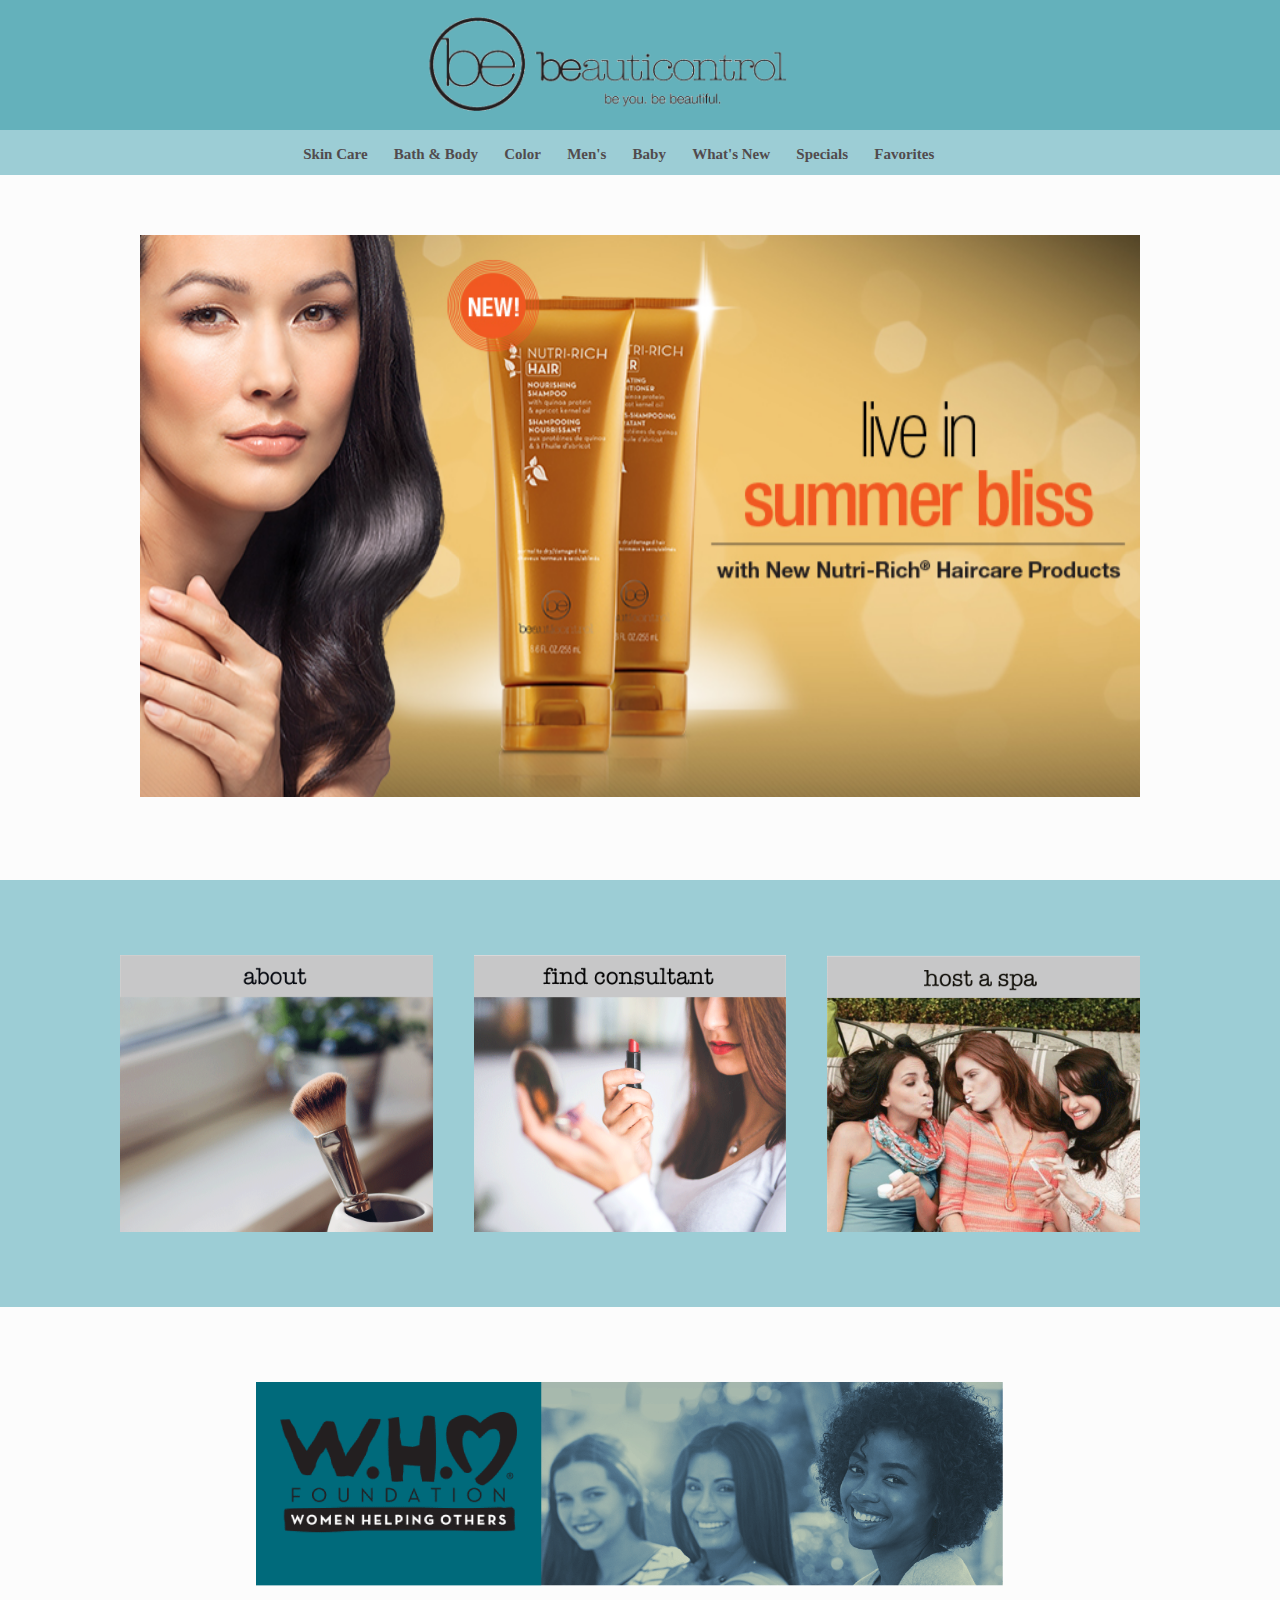
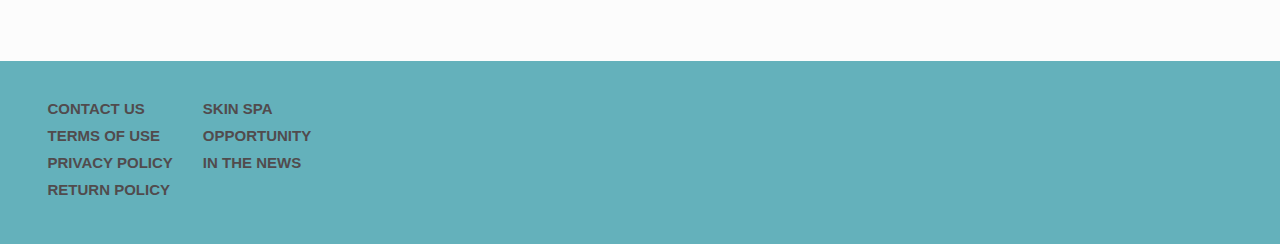
==== commit 7ad2b6d1: "Links added to footer" ====
--- a/index.html
+++ b/index.html
@@ -75,17 +75,31 @@
 
   		<footer>
 			<div class="row footer">
-				<div class="col col-4 footer-links-wrap">
+				<div class="col col-3 footer-links-wrap">
 					<div class="left-footer-links">
-						<li>CONTACT US</li>
-						<li>TERMS OF USE</li>
-						<li>PRIVACY POLICY</li>
-						<li>RETURN POLICY</li>
+						<a href="#">
+							<li>CONTACT US</li>
+						</a>	
+						<a href="#">
+							<li>TERMS OF USE</li>
+						</a>	
+						<a href="#">	
+							<li>PRIVACY POLICY</li>	
+						</a>
+						<a href="#">	
+							<li>RETURN POLICY</li>
+						</a>	
 					</div>
 					<div class="right-footer-links">
-						<li>SKIN SPA</li>
-						<li>OPPORTUNITY</li>
-						<li>IN THE NEWS</li>
+						<a href="#">	
+							<li>SKIN SPA</li>
+						</a>
+						<a href="#">	
+							<li>OPPORTUNITY</li>
+						</a>	
+						<a href="#">	
+							<li>IN THE NEWS</li>
+						</a>	
 					</div>	
 				</div>
 			</div>	
--- a/maincss/styles/styles.css
+++ b/maincss/styles/styles.css
@@ -132,18 +132,25 @@
 
 .footer {
   background-color: #64B1BB;
-  padding: 0.5em 0em 0.5em 0em;
-  height: 6em;
+  padding: 2.5em 0.5em 2.5em 0.5em;
   overflow: hidden; }
+
+.footer-links-wrap {
+  overflow: hidden;
+  padding: 0em 0em 0em 2em; }
+  .footer-links-wrap a {
+    text-decoration: none;
+    color: #514B4D; }
+  .footer-links-wrap a:hover {
+    color: white; }
+  .footer-links-wrap li {
+    list-style-type: none;
+    padding: 0em 0em 0.3em 2em; }
 
 .left-footer-links {
   float: left; }
-  .left-footer-links li {
-    list-style-type: none; }
 
-.right-foooter-links {
-  float: right; }
-  .right-foooter-links li {
-    list-style-type: none; }
+.right-footer-links {
+  float: left; }
 
 /*# sourceMappingURL=styles.css.map */
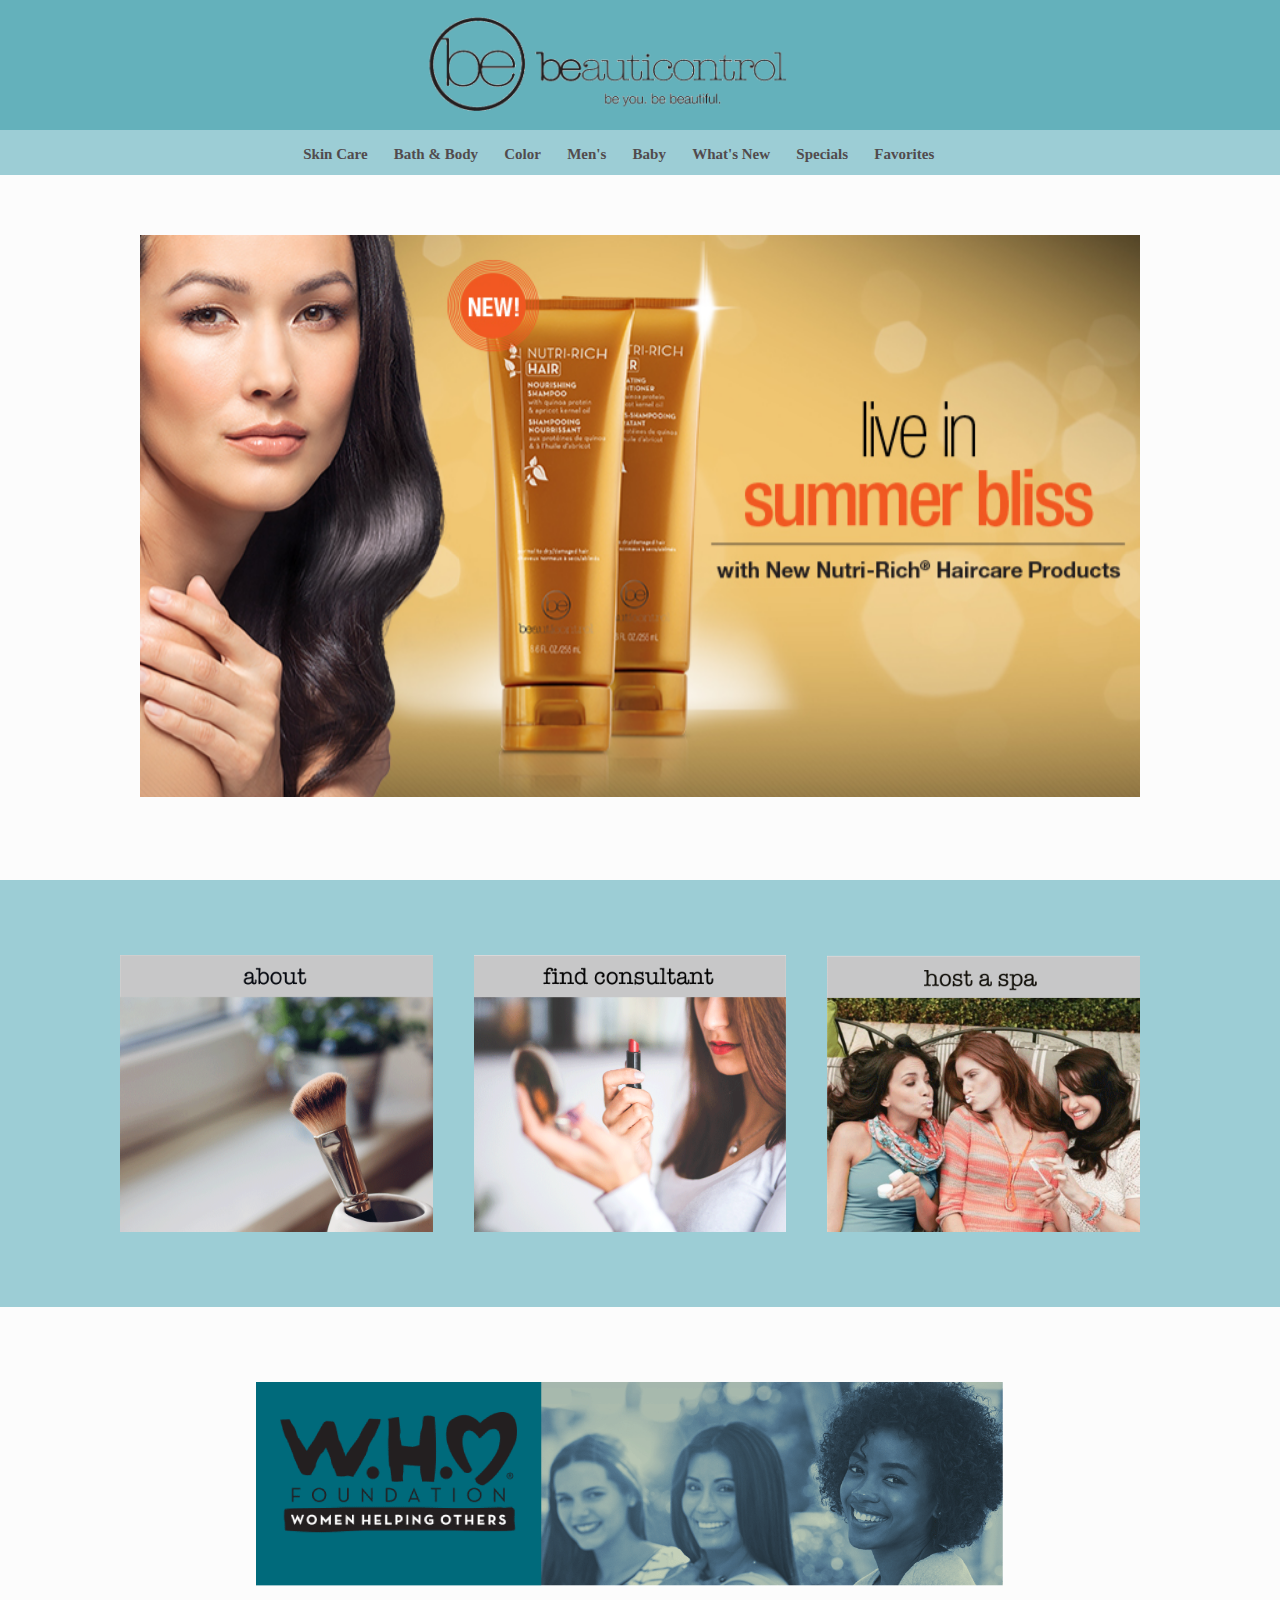
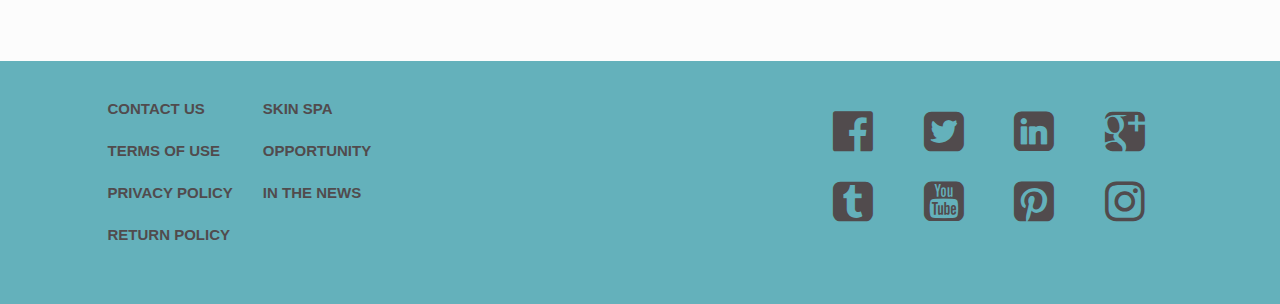
==== commit 06e9e9c2: "Social links added to footer" ====
--- a/index.html
+++ b/index.html
@@ -102,6 +102,36 @@
 						</a>	
 					</div>	
 				</div>
+				<div class="col col-5 footer-social-wrap">
+					<div class="social-links">
+						<a href="#">
+							<i class="fa fa-facebook-official" aria-hidden="true"></i>
+						</a>	
+						<a href="#">
+							<i class="fa fa-twitter-square" aria-hidden="true"></i>
+						</a>	
+						<a href="#">
+							<i class="fa fa-linkedin-square" aria-hidden="true"></i>
+						</a>	
+						<a href="#">
+							<i class="fa fa-google-plus-square" aria-hidden="true"></i>
+						</a>	
+					</div>
+					<div class="social-links">
+						<a href="#">
+							<i class="fa fa-tumblr-square" aria-hidden="true"></i>
+						</a>
+						<a href="#">
+							<i class="fa fa-youtube-square" aria-hidden="true"></i>
+						</a>	
+						<a href="#">
+							<i class="fa fa-pinterest-square" aria-hidden="true"></i>
+						</a>	
+						<a href="#">
+							<i class="fa fa-instagram" aria-hidden="true"></i>
+						</a>		
+					</div>
+				</div>
 			</div>	
   		</footer>
 
--- a/maincss/styles/styles.css
+++ b/maincss/styles/styles.css
@@ -137,7 +137,8 @@
 
 .footer-links-wrap {
   overflow: hidden;
-  padding: 0em 0em 0em 2em; }
+  padding: 0em 0em 0em 6em;
+  float: left; }
   .footer-links-wrap a {
     text-decoration: none;
     color: #514B4D; }
@@ -145,7 +146,7 @@
     color: white; }
   .footer-links-wrap li {
     list-style-type: none;
-    padding: 0em 0em 0.3em 2em; }
+    padding: 0em 0em 1.3em 2em; }
 
 .left-footer-links {
   float: left; }
@@ -153,4 +154,19 @@
 .right-footer-links {
   float: left; }
 
+.footer-social-wrap {
+  float: right; }
+
+.social-links {
+  padding: 0em 0em 0em 0em;
+  text-align: center; }
+  .social-links a {
+    color: #514B4D;
+    font-size: 3.1em;
+    text-decoration: none;
+    display: inline-block;
+    padding: 0em 1em 0em 0em; }
+  .social-links a:hover {
+    color: white; }
+
 /*# sourceMappingURL=styles.css.map */
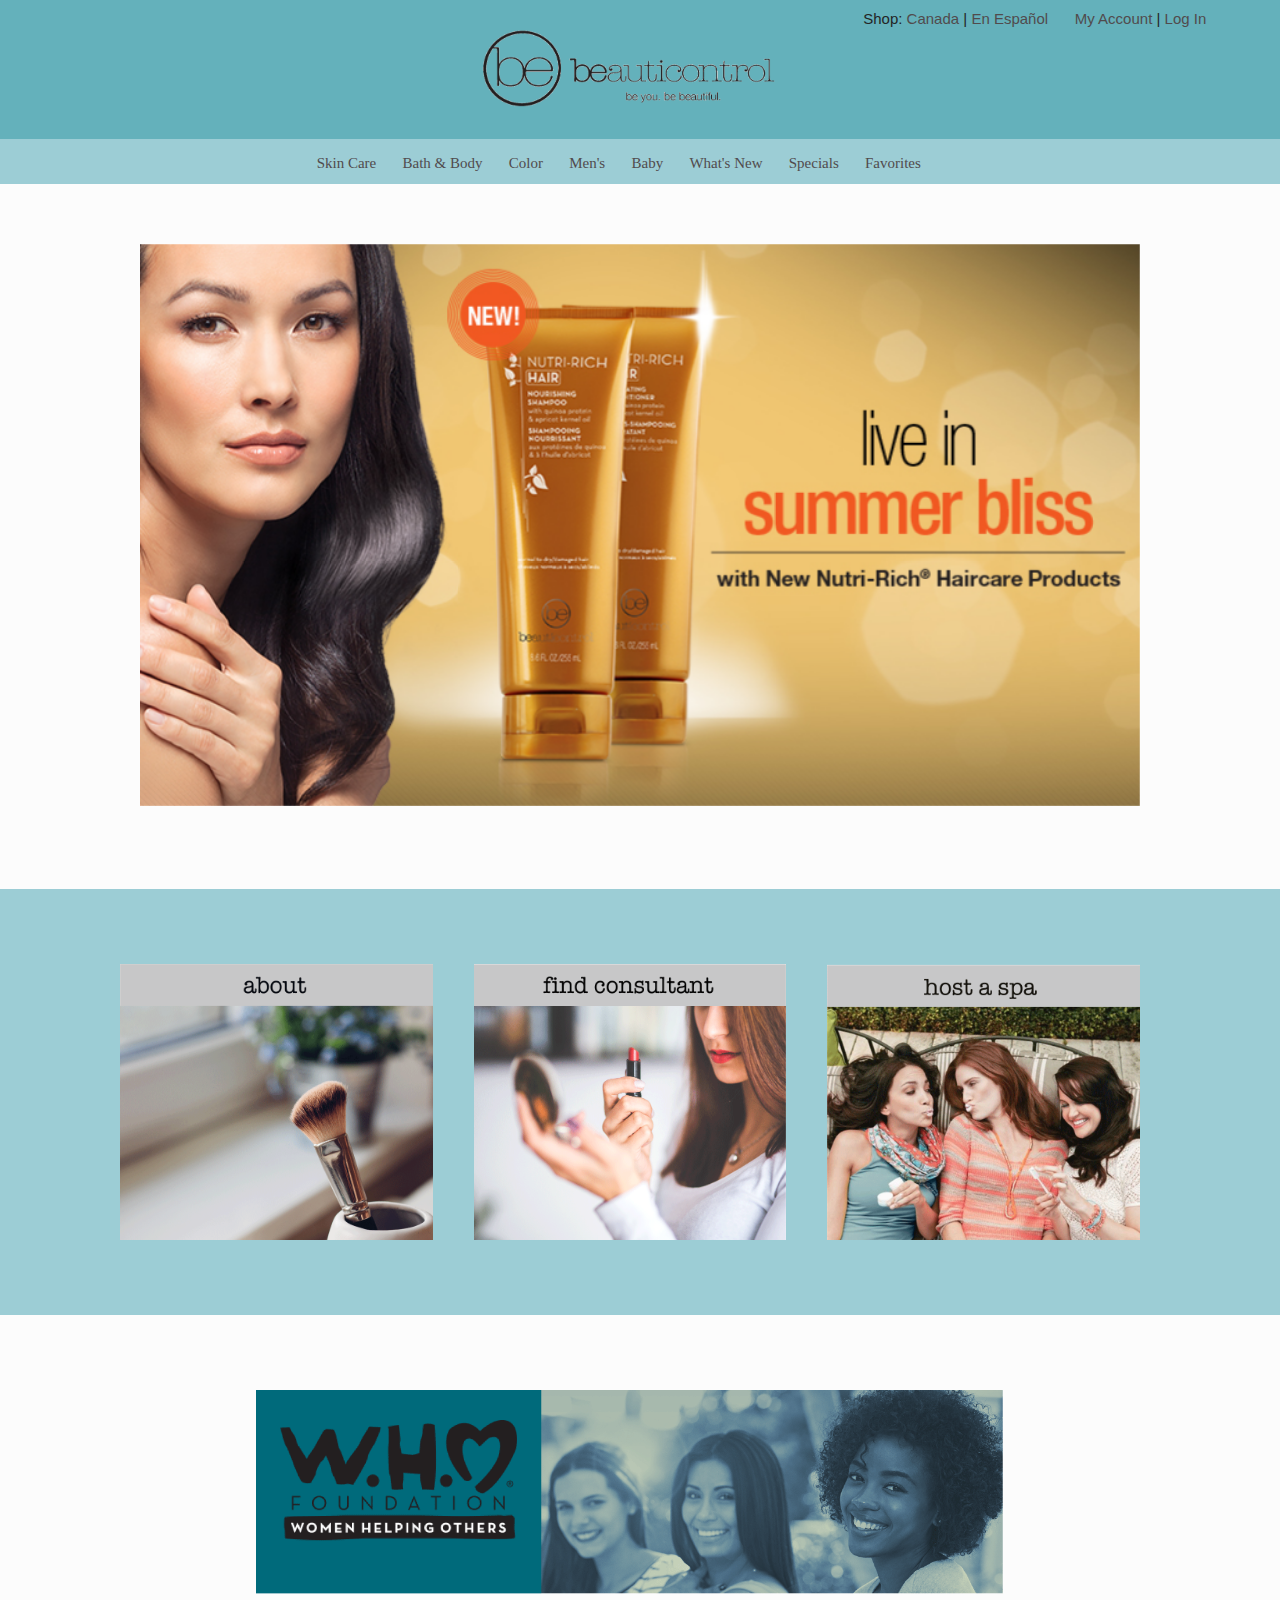
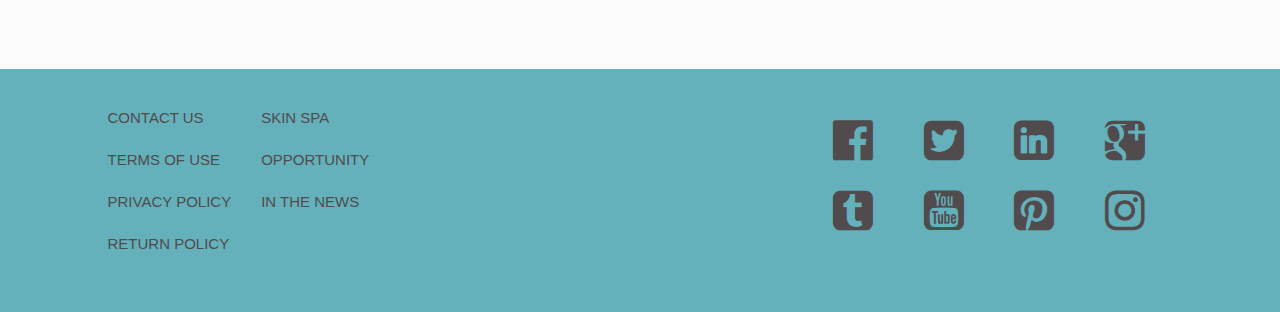
==== commit 8ec54ce6: "Login added" ====
--- a/index.html
+++ b/index.html
@@ -15,12 +15,16 @@
 		
 		<header>
 			<div class="row header-top">
-				<div class="col col-4 header-image-wrap">
+				<div class="col col-4 login-wrap">
+					<li>Shop: <a href="#">Canada</a> | <a href="#">En Español</a></li>
+					<li><a href="#">My Account</a> | <a href="#">Log In</a></li>
+				</div>
+				<div class="col col-3 header-image-wrap">
 					<img src="Images/beauticontrol.gif" class="header-image">
 				</div>
 			</div>	
 			<div class="row header-bottom">
-				<ul class=" col col-7 subheader-links">
+				<ul class=" col col-8 subheader-links">
 					<a href="#">Skin Care</a>
 					<a href="#">Bath & Body</a>
 					<a href="#">Color</a>
--- a/maincss/styles/styles.css
+++ b/maincss/styles/styles.css
@@ -81,10 +81,26 @@
       margin-right: auto; } }
 .header-top {
   background-color: #64B1BB;
-  padding: 0.5em 0em 0.5em 0em; }
+  padding: 0.5em 0em 0.5em 0em;
+  overflow: hidden; }
+
+.login-wrap {
+  overflow: hidden;
+  float: right;
+  text-align: center; }
+  .login-wrap a {
+    text-decoration: none;
+    color: #514B4D;
+    font-weight: 300; }
+  .login-wrap a:hover {
+    color: white; }
+  .login-wrap li {
+    display: inline-block;
+    padding: 0em 1.5em 0em 0em; }
 
 .header-image-wrap {
-  margin: 0 auto; }
+  margin: 0 auto;
+  padding: 1em 0em 1em 0em; }
 
 .header-image {
   width: 25em; }
--- a/css/example.css
+++ b/css/example.css
@@ -1715,13 +1715,13 @@
 a:link, a:visited {
     /*color: #d22929;*/
     text-decoration: none;
-    font-weight: 600;
+   /*font-weight: 300;*/
 }
 
 a:hover, a:active {
     color: #9e2020;
     text-decoration: none;
-    font-weight: 600;
+    font-weight: 300;
 }
 
 a.btn {
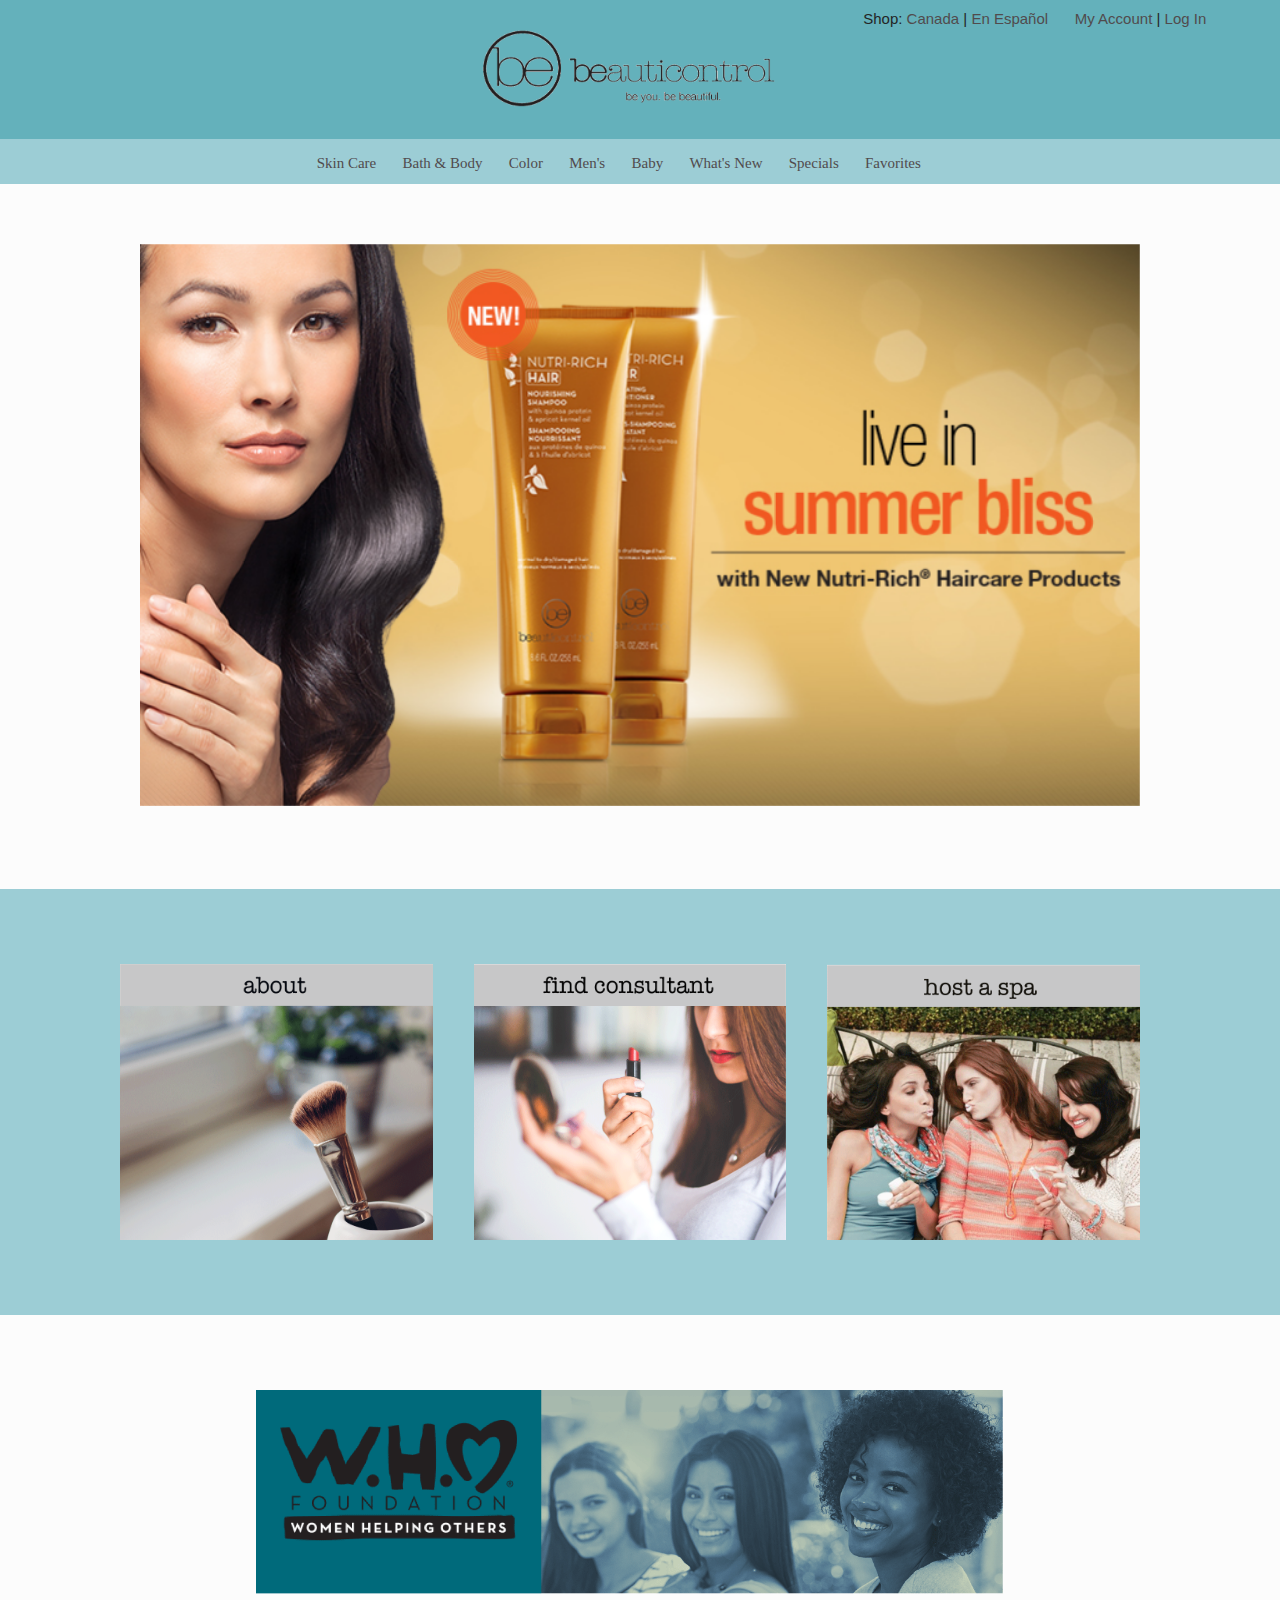
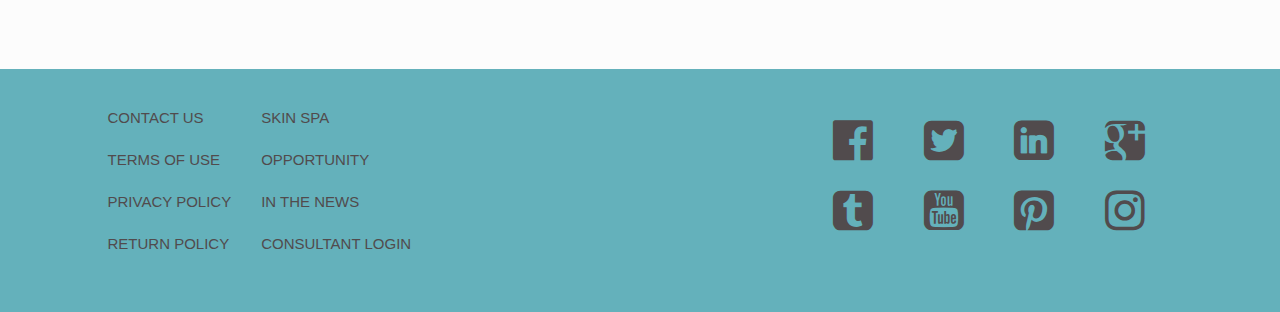
==== commit 01a54304: "New Link Added to footer" ====
--- a/index.html
+++ b/index.html
@@ -79,7 +79,7 @@
 
   		<footer>
 			<div class="row footer">
-				<div class="col col-3 footer-links-wrap">
+				<div class="col col-4 footer-links-wrap">
 					<div class="left-footer-links">
 						<a href="#">
 							<li>CONTACT US</li>
@@ -103,6 +103,9 @@
 						</a>	
 						<a href="#">	
 							<li>IN THE NEWS</li>
+						</a>
+						<a href="#">	
+							<li>CONSULTANT LOGIN</li>
 						</a>	
 					</div>	
 				</div>
--- a/css/example.css
+++ b/css/example.css
@@ -1708,7 +1708,7 @@
 }
 
 small {
-    font-weight: 400;
+    /*font-weight: 400;*/
     color: #333;
 }
 
@@ -1721,7 +1721,7 @@
 a:hover, a:active {
     color: #9e2020;
     text-decoration: none;
-    font-weight: 300;
+    /*font-weight: 300;*/
 }
 
 a.btn {
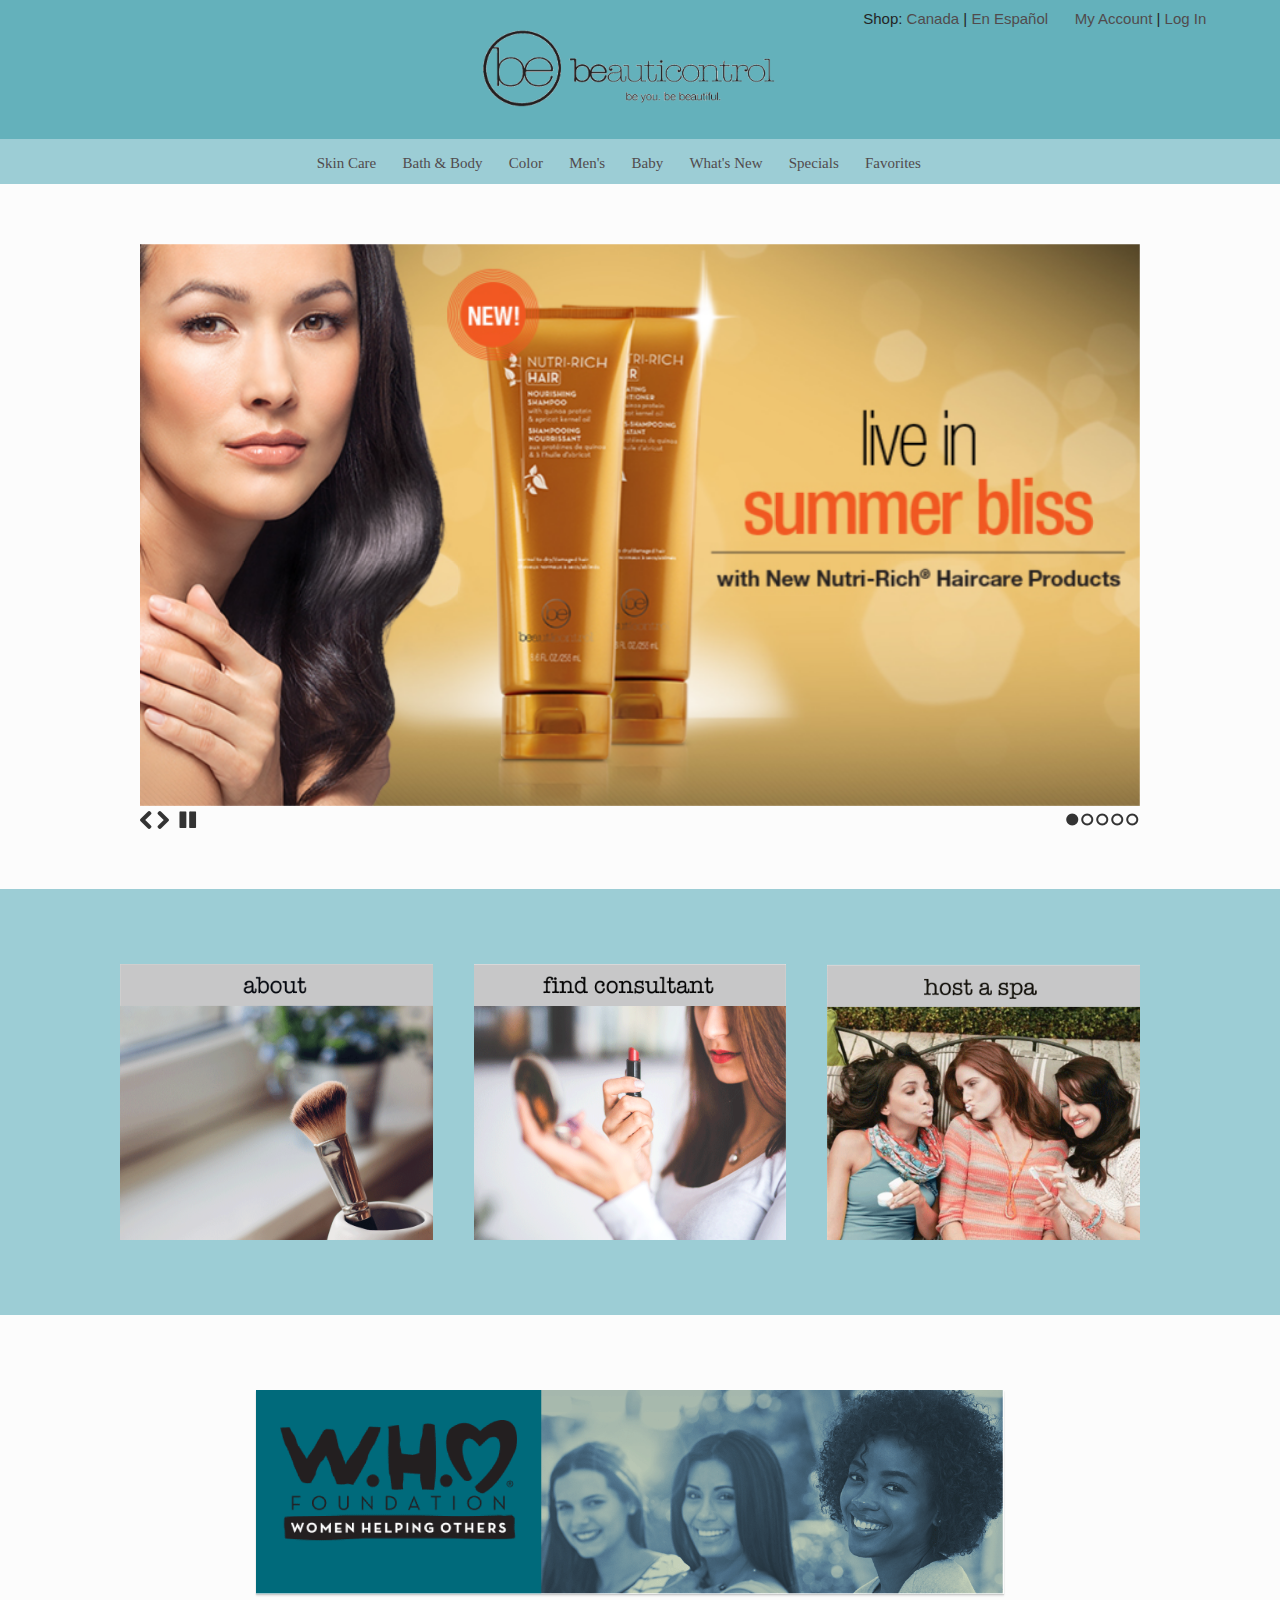
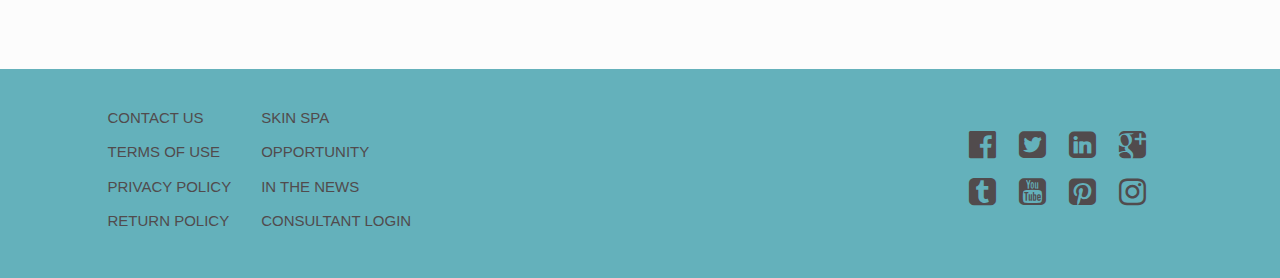
==== commit ec43bfb9: "Responsive Site" ====
--- a/index.html
+++ b/index.html
@@ -20,17 +20,19 @@
 					<li><a href="#">My Account</a> | <a href="#">Log In</a></li>
 				</div>
 				<div class="col col-3 header-image-wrap">
-					<img src="Images/beauticontrol.gif" class="header-image">
+					<a href="index.html">
+						<img src="Images/beauticontrol.gif" class="header-image">
+					</a>	
 				</div>
 			</div>	
 			<div class="row header-bottom">
-				<ul class=" col col-8 subheader-links">
+				<ul class="col col-8 subheader-links">
 					<a href="#">Skin Care</a>
 					<a href="#">Bath & Body</a>
 					<a href="#">Color</a>
 					<a href="#">Men's</a>
 					<a href="#">Baby</a>
-					<a href="#">What's New</a>
+					<a href="index2.html">What's New</a>
 					<a href="#">Specials</a>
 					<a href="#">Favorites</a>
 				</ul>
@@ -64,7 +66,7 @@
 					<img src="Images/red-lipstick.gif" class="pic-link-size">
 				</a>
 				<a href="#">	
-					<img src="Images/makeup.gif" class="pic-link-size">
+					<img src="Images/makeup.gif" class="pic-link-bottom">
 				</a>	
 			</div>
   		</div>
@@ -109,7 +111,7 @@
 						</a>	
 					</div>	
 				</div>
-				<div class="col col-5 footer-social-wrap">
+				<div class="col col-4 footer-social-wrap">
 					<div class="social-links">
 						<a href="#">
 							<i class="fa fa-facebook-official" aria-hidden="true"></i>
--- a/maincss/styles/styles.css
+++ b/maincss/styles/styles.css
@@ -79,6 +79,7 @@
     margin-right: 2%; }
     .col-12:last-child {
       margin-right: auto; } }
+/*************** LANDING PAGE *******************/
 .header-top {
   background-color: #64B1BB;
   padding: 0.5em 0em 0.5em 0em;
@@ -107,17 +108,24 @@
 
 .header-bottom {
   background-color: #9CCDD5;
-  height: 3em;
+  height: 5em;
   font-family: "Helvetica Neue";
-  text-align: center; }
+  text-align: center;
+  padding: 0em 0em 0em 1em; }
   .header-bottom a {
     color: #514B4D;
     display: inline-block;
     list-style-type: none;
-    padding: 0em 1.5em 0em 0em;
+    padding: 0em 1.5em 0.5em 0em;
     text-decoration: none; }
   .header-bottom a:hover {
     color: white; }
+  @media (min-width: 900px) {
+    .header-bottom {
+      height: 3em;
+      padding: 0em 0em 0em 0em; }
+      .header-bottom a {
+        padding: 0em 1.5em 0em 0em; } }
 
 .subheader-links {
   margin: 0 auto;
@@ -137,24 +145,50 @@
     margin: 0em 1.2em 0em 1.2em; }
 
 .pic-link-size {
-  width: 29%; }
+  width: 53%;
+  padding: 1em 0em 0em 0em; }
+  @media (min-width: 600px) {
+    .pic-link-size {
+      width: 33%;
+      padding: 0em; } }
+  @media (min-width: 1100px) {
+    .pic-link-size {
+      width: 29%; } }
+
+.pic-link-bottom {
+  width: 49%;
+  padding: 1em 0em 0em 0em; }
+  @media (min-width: 600px) {
+    .pic-link-bottom {
+      width: 33%; } }
+  @media (min-width: 1100px) {
+    .pic-link-bottom {
+      width: 29%;
+      padding: 0em; } }
 
 .who-wrap {
   margin: 5em auto;
-  overflow: hidden; }
+  overflow: hidden;
+  box-shadow: 0 1px 1px 0 rgba(0, 0, 0, 0.1), 0 2px 2px 0 rgba(0, 0, 0, 0.1); }
 
 .who-pic {
   width: 100%; }
 
 .footer {
   background-color: #64B1BB;
-  padding: 2.5em 0.5em 2.5em 0.5em;
+  padding: 2.5em 0.5em 2.2em 0.5em;
   overflow: hidden; }
 
 .footer-links-wrap {
   overflow: hidden;
   padding: 0em 0em 0em 6em;
-  float: left; }
+  font-size: 80%; }
+  @media (min-width: 600px) {
+    .footer-links-wrap {
+      float: left; } }
+  @media (min-width: 1100px) {
+    .footer-links-wrap {
+      font-size: 1em; } }
   .footer-links-wrap a {
     text-decoration: none;
     color: #514B4D; }
@@ -162,7 +196,7 @@
     color: white; }
   .footer-links-wrap li {
     list-style-type: none;
-    padding: 0em 0em 1.3em 2em; }
+    padding: 0em 0em 0.8em 2em; }
 
 .left-footer-links {
   float: left; }
@@ -171,18 +205,63 @@
   float: left; }
 
 .footer-social-wrap {
-  float: right; }
+  padding: 1em 0em 0em 0em; }
+  @media (min-width: 600px) {
+    .footer-social-wrap {
+      float: right; } }
 
 .social-links {
-  padding: 0em 0em 0em 0em;
   text-align: center; }
   .social-links a {
     color: #514B4D;
-    font-size: 3.1em;
+    font-size: 2.1em;
     text-decoration: none;
     display: inline-block;
-    padding: 0em 1em 0em 0em; }
+    padding: 0em 0.6em 0em 0em; }
   .social-links a:hover {
     color: white; }
 
+/*************** WHAT'S NEW PAGE *******************/
+.page-title {
+  margin: 1em auto;
+  text-align: center;
+  font-size: 3em;
+  font-family: "American Typewriter"; }
+
+.new-pics-wrap {
+  overflow: hidden;
+  text-align: center;
+  margin: 0em 0em 3em 0em; }
+
+.new-pics {
+  display: inline-block; }
+
+.step-sizing {
+  padding: 0em 0em 0em 2.5em;
+  width: 67%;
+  transition: all .2s ease-in-out; }
+  @media (min-width: 600px) {
+    .step-sizing {
+      width: 97%;
+      padding: 0em; } }
+  @media (min-width: 900px) {
+    .step-sizing {
+      width: 99%; } }
+
+.step-sizing:hover {
+  transform: scale(1.1); }
+  @media (min-width: 900px) {
+    .step-sizing:hover {
+      transform: scale(1.1); } }
+
+.product-description {
+  font-family: "Helvetica Neue";
+  text-align: center;
+  font-weight: 600; }
+
+.product-price {
+  font-family: "Helvetica Neue";
+  text-align: center;
+  font-weight: 300; }
+
 /*# sourceMappingURL=styles.css.map */
--- a/css/example.css
+++ b/css/example.css
@@ -1837,7 +1837,8 @@
 
     #slides a:hover,
     #slides a:active {
-      color: #9e2020
+      /*color: #9e2020*/
+      color: white;
     }
 
     .navbar {
@@ -1856,7 +1857,7 @@
     @media (max-width: 767px) {
       body {
         padding-left: 20px;
-        padding-right: 20px;
+        /*padding-right: 20px;*/
       }
       .container {
         width: auto;
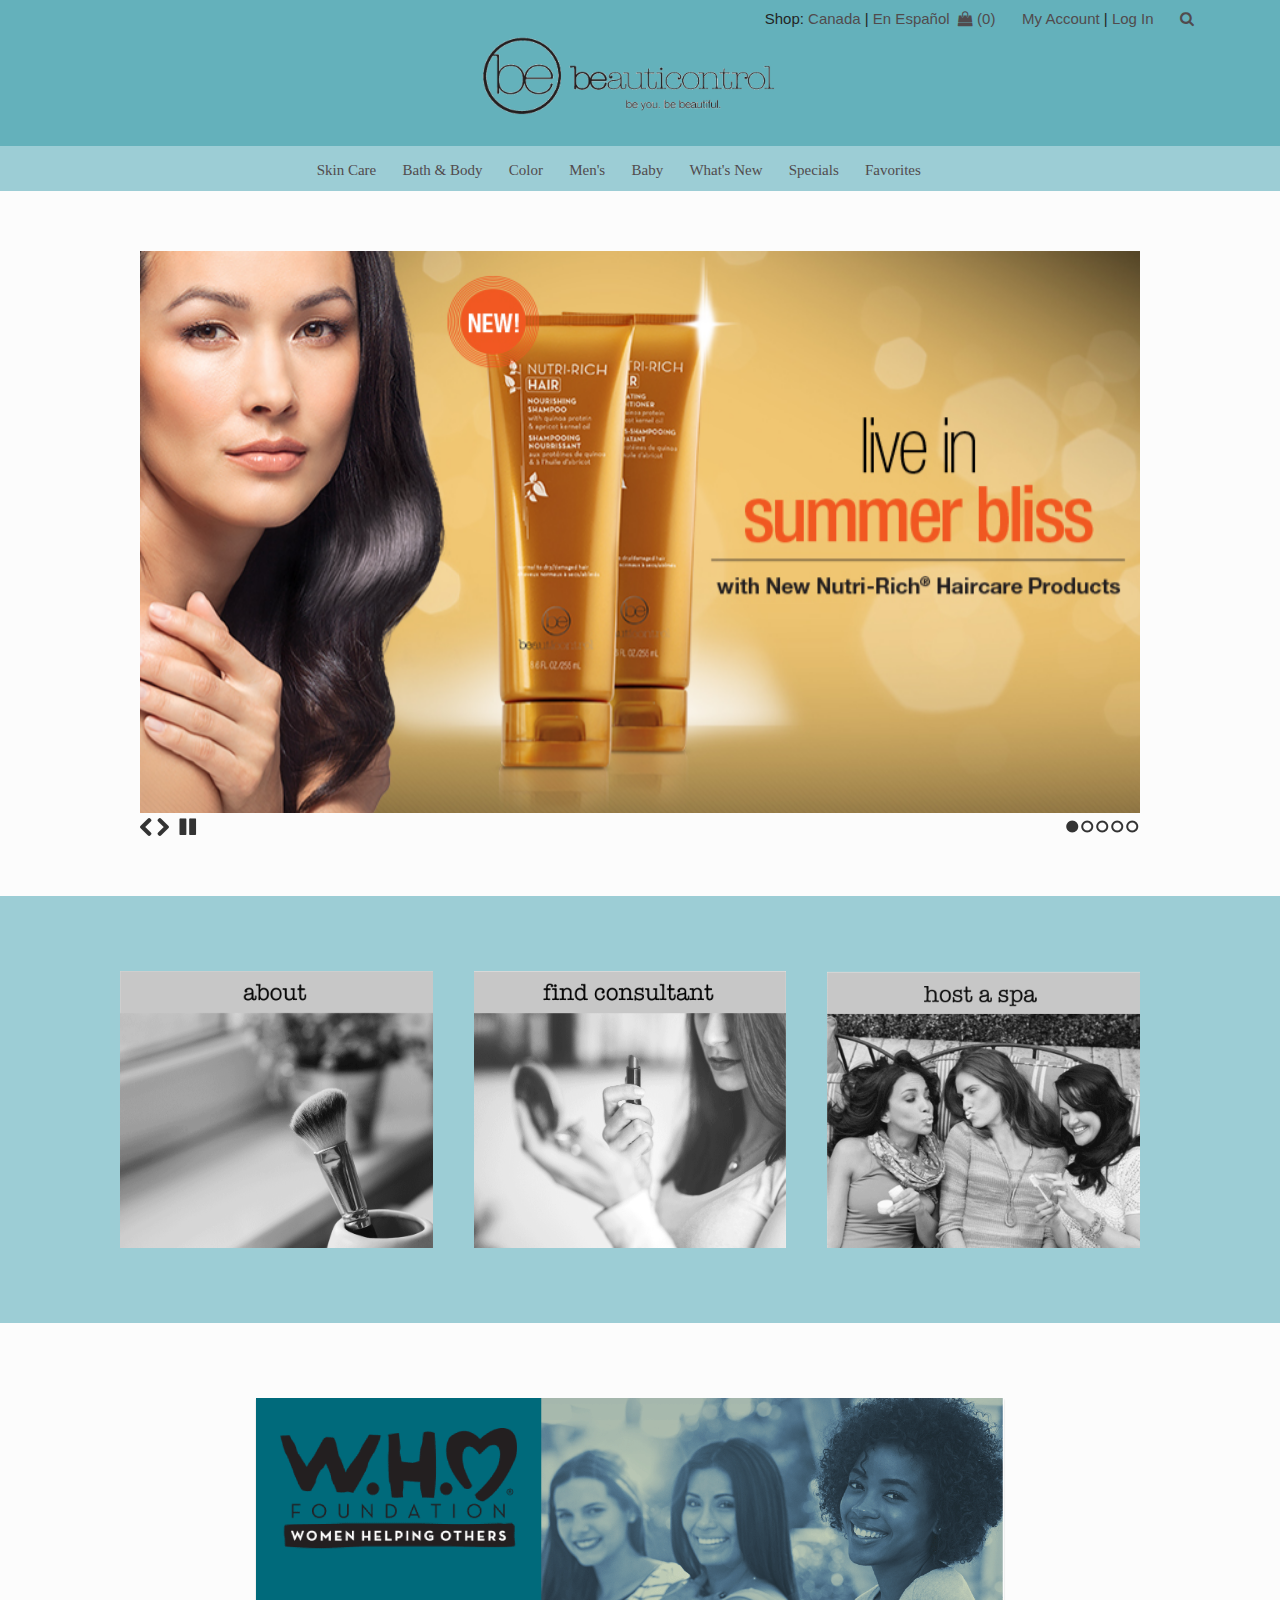
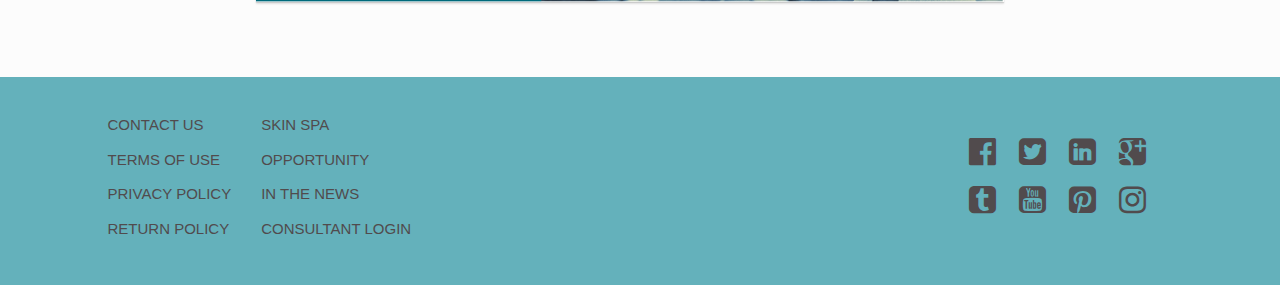
==== commit 43c00045: "Added Bag icon" ====
--- a/index.html
+++ b/index.html
@@ -15,9 +15,10 @@
 		
 		<header>
 			<div class="row header-top">
-				<div class="col col-4 login-wrap">
-					<li>Shop: <a href="#">Canada</a> | <a href="#">En Español</a></li>
+				<div class="col col-5 login-wrap">
+					<li>Shop: <a href="#">Canada</a> | <a href="#">En Español</a>&nbsp;&nbsp;<a href="#"><i class="fa fa-shopping-bag" aria-hidden="true"></i> (0)</a></li>
 					<li><a href="#">My Account</a> | <a href="#">Log In</a></li>
+					<li><a href="#"><i class="fa fa-search" aria-hidden="true"></i></a></li>
 				</div>
 				<div class="col col-3 header-image-wrap">
 					<a href="index.html">
@@ -60,13 +61,13 @@
   		<div class="row picture-links">
 			<div class="col col-10 links-wrap">
 				<a href="#">
-					<img src="Images/cup-brush.gif" class="pic-link-size">
+					<img src="Images/cup-brush.gif" class="desaturate pic-link-size">
 				</a>
 				<a href="#">	
-					<img src="Images/red-lipstick.gif" class="pic-link-size">
+					<img src="Images/red-lipstick.gif" class="desaturate pic-link-size">
 				</a>
 				<a href="#">	
-					<img src="Images/makeup.gif" class="pic-link-bottom">
+					<img src="Images/makeup.gif" class="desaturate pic-link-bottom">
 				</a>	
 			</div>
   		</div>
--- a/maincss/styles/styles.css
+++ b/maincss/styles/styles.css
@@ -155,6 +155,9 @@
     .pic-link-size {
       width: 29%; } }
 
+.pic-link-size:hover {
+  background-color: gray; }
+
 .pic-link-bottom {
   width: 49%;
   padding: 1em 0em 0em 0em; }
@@ -165,6 +168,18 @@
     .pic-link-bottom {
       width: 29%;
       padding: 0em; } }
+
+.desaturate {
+  filter: grayscale(100%);
+  -webkit-filter: grayscale(100%);
+  filter: url(/elements/grayscale.svg#desaturate);
+  filter: gray;
+  -webkit-filter: grayscale(1); }
+
+.desaturate:hover {
+  filter: grayscale(0%);
+  filter: none;
+  -webkit-filter: grayscale(0); }
 
 .who-wrap {
   margin: 5em auto;
@@ -222,6 +237,15 @@
     color: white; }
 
 /*************** WHAT'S NEW PAGE *******************/
+.bag {
+  float: right;
+  font-size: 1.3em;
+  padding: 1em 0em 0em 0em; }
+  .bag a {
+    color: black; }
+  .bag a:hover {
+    color: black; }
+
 .page-title {
   margin: 1em auto;
   text-align: center;
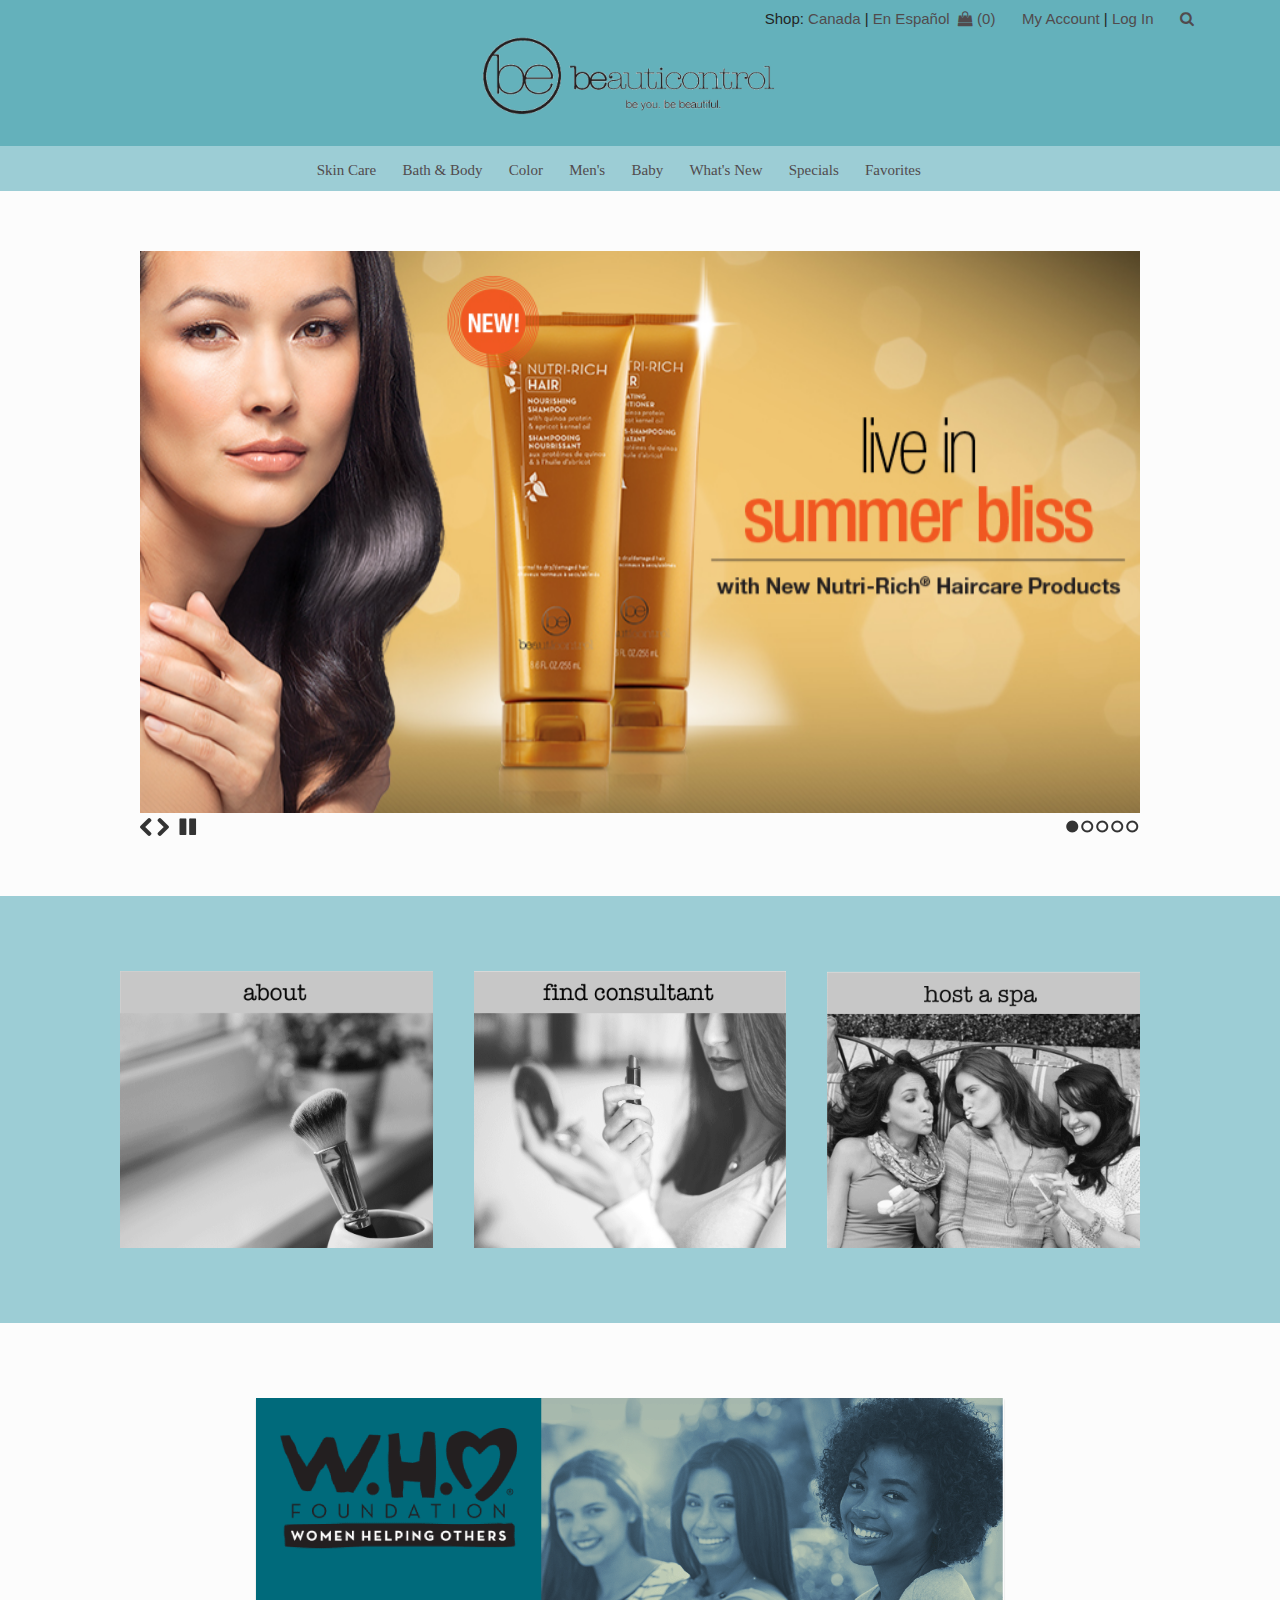
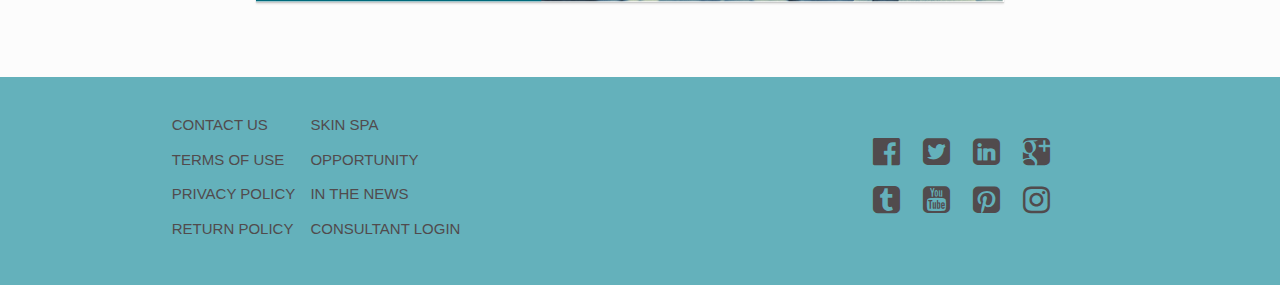
==== commit 456cf6e7: "Doneish" ====
--- a/index.html
+++ b/index.html
@@ -82,64 +82,67 @@
 
   		<footer>
 			<div class="row footer">
-				<div class="col col-4 footer-links-wrap">
-					<div class="left-footer-links">
-						<a href="#">
-							<li>CONTACT US</li>
-						</a>	
-						<a href="#">
-							<li>TERMS OF USE</li>
-						</a>	
-						<a href="#">	
-							<li>PRIVACY POLICY</li>	
-						</a>
-						<a href="#">	
-							<li>RETURN POLICY</li>
-						</a>	
+				<div class="col col-10 footer-wrap">
+					<div class="col col-4 footer-social-wrap">
+						<div class="social-links">
+							<a href="#">
+								<i class="fa fa-facebook-official" aria-hidden="true"></i>
+							</a>	
+							<a href="#">
+								<i class="fa fa-twitter-square" aria-hidden="true"></i>
+							</a>	
+							<a href="#">
+								<i class="fa fa-linkedin-square" aria-hidden="true"></i>
+							</a>	
+							<a href="#">
+								<i class="fa fa-google-plus-square" aria-hidden="true"></i>
+							</a>	
+						</div>
+						<div class="social-links">
+							<a href="#">
+								<i class="fa fa-tumblr-square" aria-hidden="true"></i>
+							</a>
+							<a href="#">
+								<i class="fa fa-youtube-square" aria-hidden="true"></i>
+							</a>	
+							<a href="#">
+								<i class="fa fa-pinterest-square" aria-hidden="true"></i>
+							</a>	
+							<a href="#">
+								<i class="fa fa-instagram" aria-hidden="true"></i>
+							</a>		
+						</div>
 					</div>
-					<div class="right-footer-links">
-						<a href="#">	
-							<li>SKIN SPA</li>
-						</a>
-						<a href="#">	
-							<li>OPPORTUNITY</li>
-						</a>	
-						<a href="#">	
-							<li>IN THE NEWS</li>
-						</a>
-						<a href="#">	
-							<li>CONSULTANT LOGIN</li>
-						</a>	
-					</div>	
-				</div>
-				<div class="col col-4 footer-social-wrap">
-					<div class="social-links">
-						<a href="#">
-							<i class="fa fa-facebook-official" aria-hidden="true"></i>
-						</a>	
-						<a href="#">
-							<i class="fa fa-twitter-square" aria-hidden="true"></i>
-						</a>	
-						<a href="#">
-							<i class="fa fa-linkedin-square" aria-hidden="true"></i>
-						</a>	
-						<a href="#">
-							<i class="fa fa-google-plus-square" aria-hidden="true"></i>
-						</a>	
-					</div>
-					<div class="social-links">
-						<a href="#">
-							<i class="fa fa-tumblr-square" aria-hidden="true"></i>
-						</a>
-						<a href="#">
-							<i class="fa fa-youtube-square" aria-hidden="true"></i>
-						</a>	
-						<a href="#">
-							<i class="fa fa-pinterest-square" aria-hidden="true"></i>
-						</a>	
-						<a href="#">
-							<i class="fa fa-instagram" aria-hidden="true"></i>
-						</a>		
+
+					<div class="col col-4 footer-links-wrap">
+						<div class="left-footer-links">
+							<a href="#">
+								<li>CONTACT US</li>
+							</a>	
+							<a href="#">
+								<li>TERMS OF USE</li>
+							</a>	
+							<a href="#">	
+								<li>PRIVACY POLICY</li>	
+							</a>
+							<a href="#">	
+								<li>RETURN POLICY</li>
+							</a>	
+						</div>
+						<div class="right-footer-links">
+							<a href="#">	
+								<li>SKIN SPA</li>
+							</a>
+							<a href="#">	
+								<li>OPPORTUNITY</li>
+							</a>	
+							<a href="#">	
+								<li>IN THE NEWS</li>
+							</a>
+							<a href="#">	
+								<li>CONSULTANT LOGIN</li>
+							</a>	
+						</div>	
 					</div>
 				</div>
 			</div>	
--- a/maincss/styles/styles.css
+++ b/maincss/styles/styles.css
@@ -194,9 +194,13 @@
   padding: 2.5em 0.5em 2.2em 0.5em;
   overflow: hidden; }
 
+.footer-wrap {
+  overflow: hidden;
+  margin: 0 auto; }
+
 .footer-links-wrap {
   overflow: hidden;
-  padding: 0em 0em 0em 6em;
+  padding: 0em 0em 0em 4em;
   font-size: 80%; }
   @media (min-width: 600px) {
     .footer-links-wrap {
@@ -211,7 +215,7 @@
     color: white; }
   .footer-links-wrap li {
     list-style-type: none;
-    padding: 0em 0em 0.8em 2em; }
+    padding: 0em 0em 0.8em 1em; }
 
 .left-footer-links {
   float: left; }
@@ -236,6 +240,12 @@
   .social-links a:hover {
     color: white; }
 
+.brand-icon {
+  float: right; }
+
+.icon {
+  width: 5em; }
+
 /*************** WHAT'S NEW PAGE *******************/
 .bag {
   float: right;
@@ -288,4 +298,18 @@
   text-align: center;
   font-weight: 300; }
 
+.click-view {
+  border: 1px solid #ccc;
+  font-size: 0.8em;
+  padding: 0.3125em;
+  width: 10em;
+  margin: 1em auto 0em auto;
+  text-transform: uppercase;
+  color: black; }
+  .click-view a {
+    color: black; }
+
+.click-view:hover {
+  background-color: #64B1BB; }
+
 /*# sourceMappingURL=styles.css.map */
